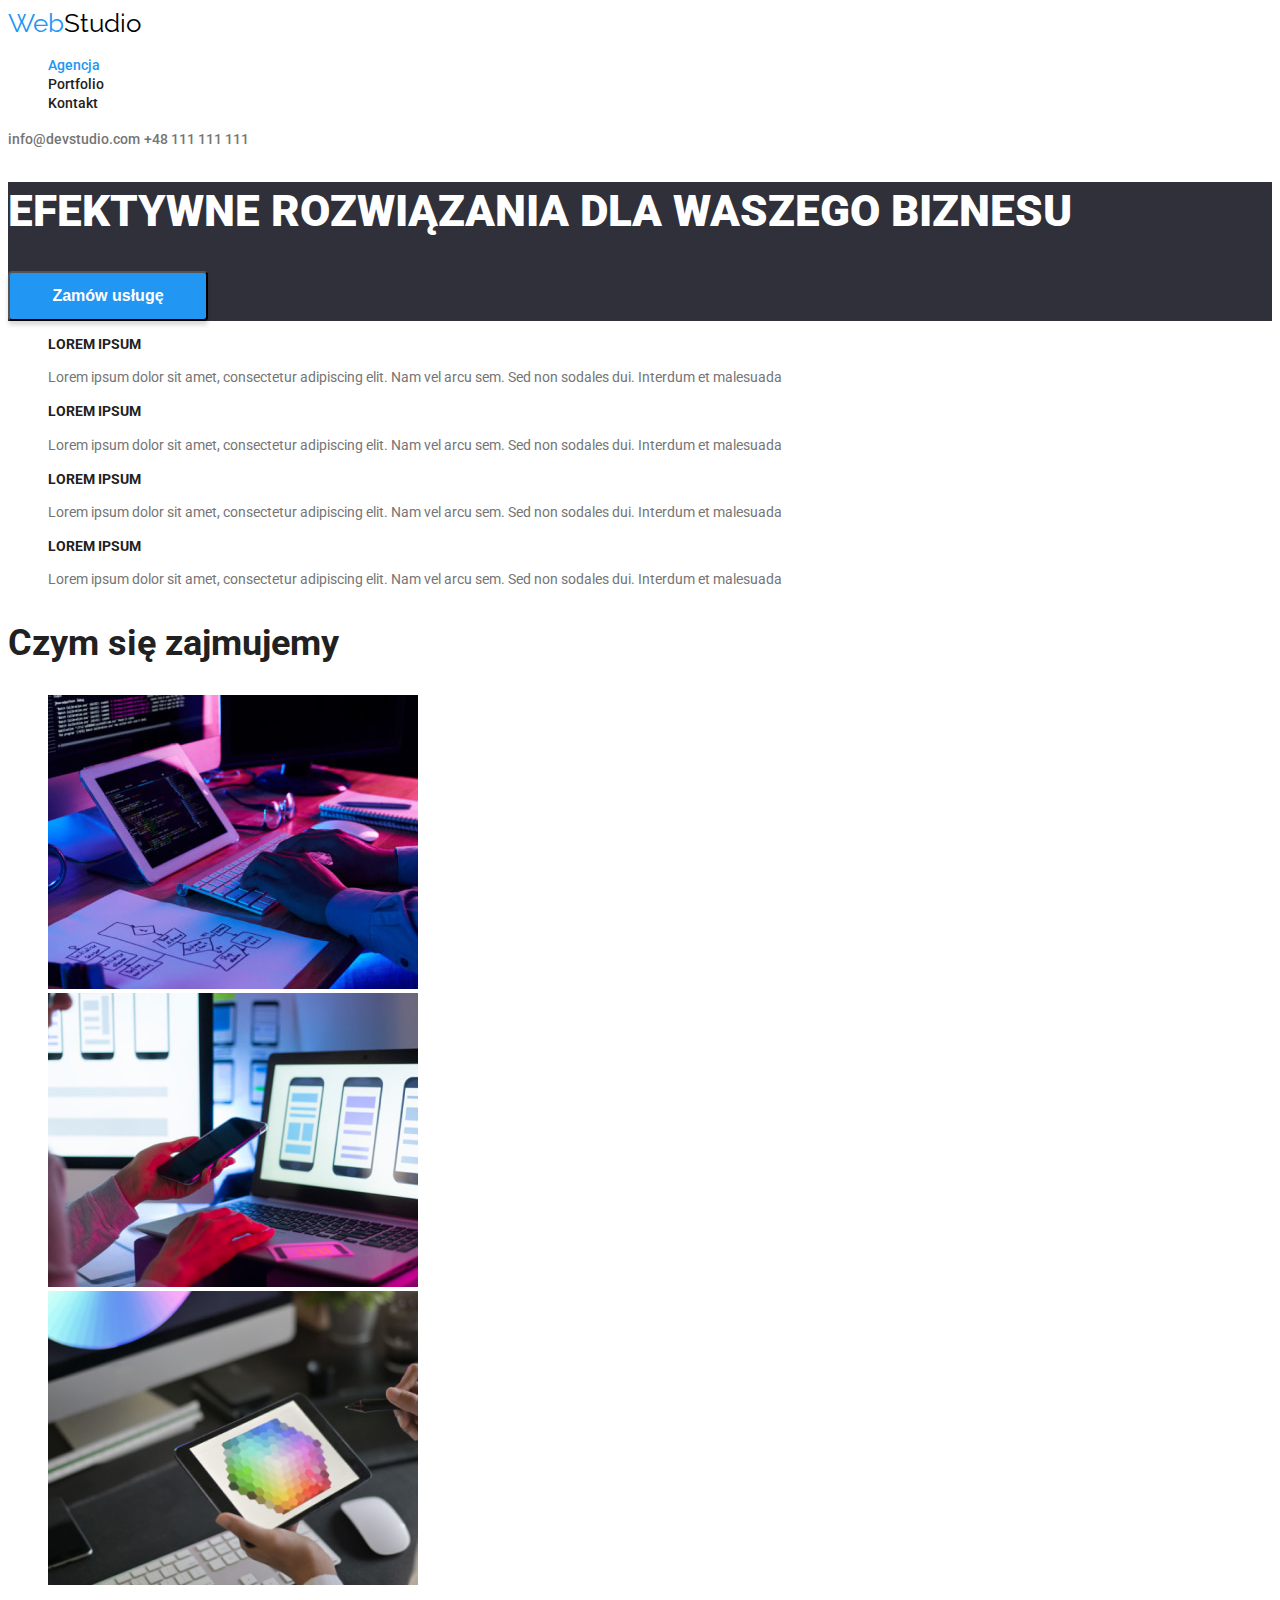
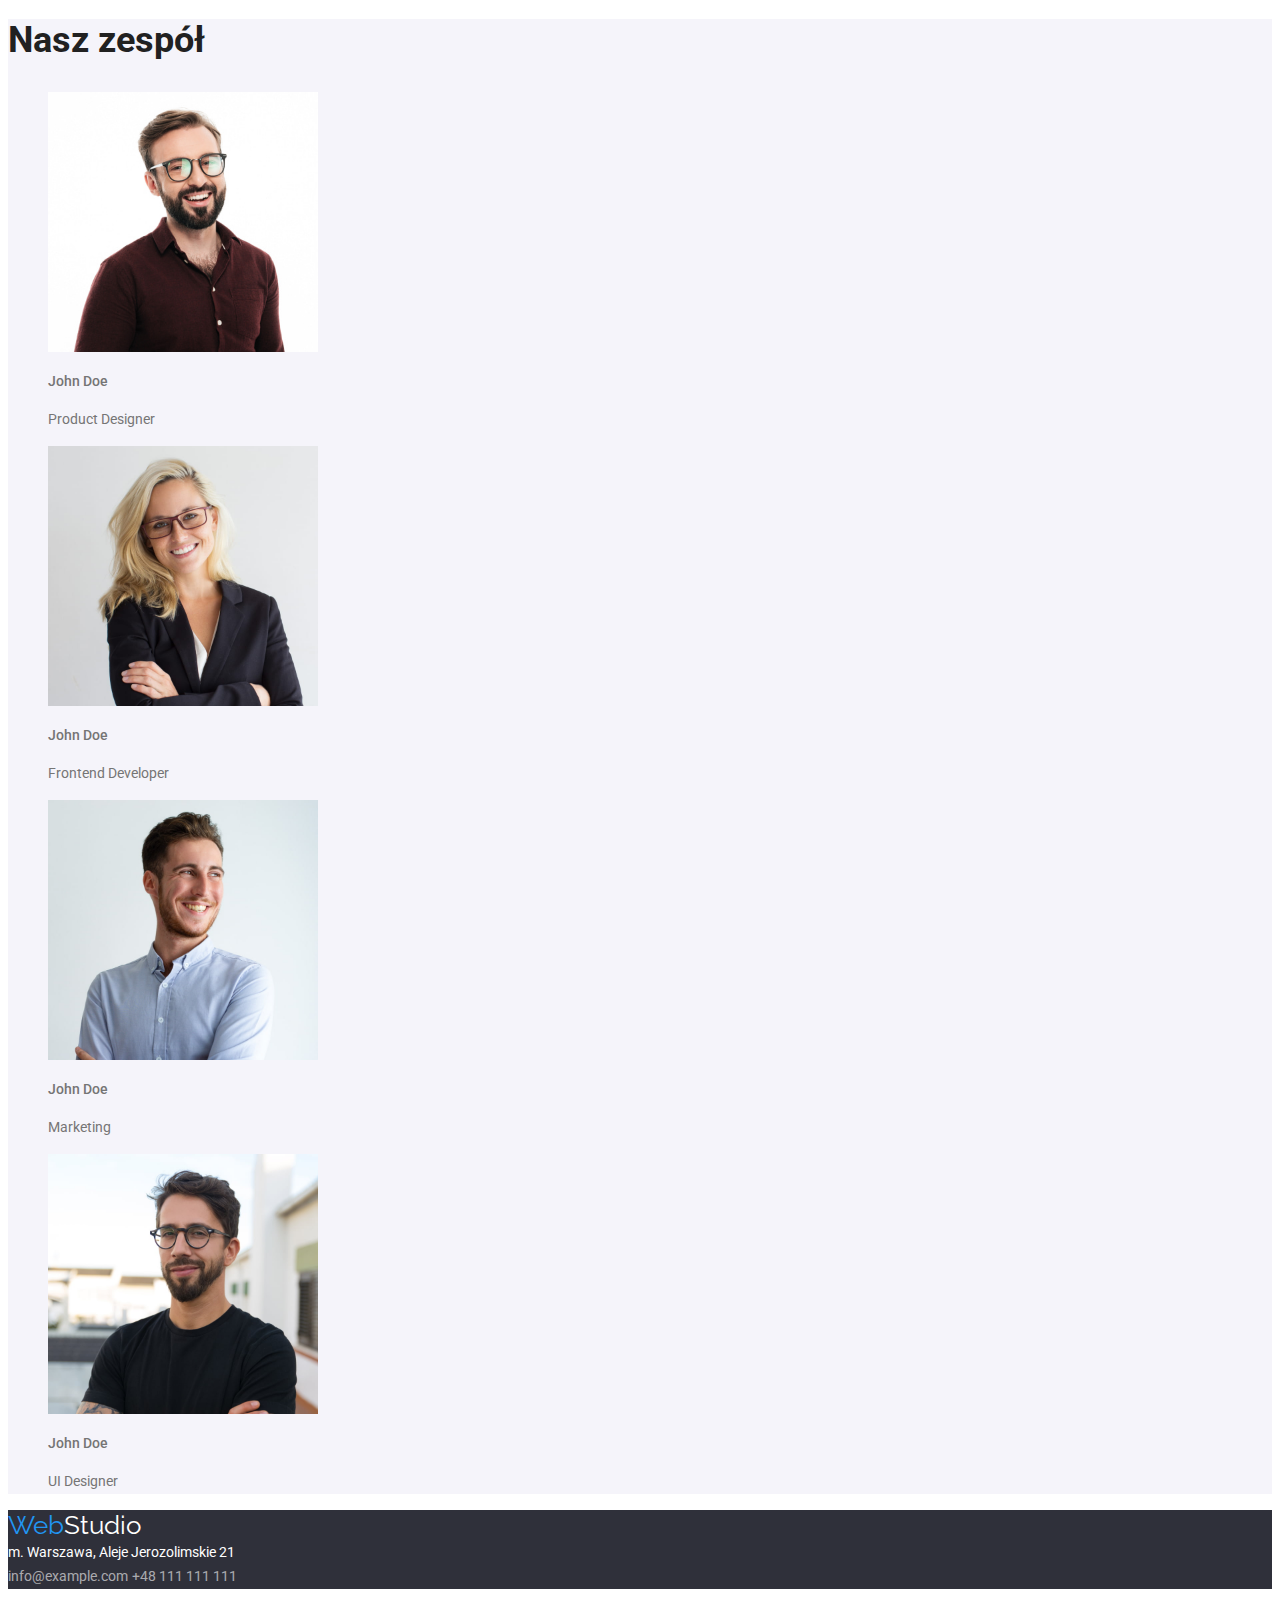
==== index.html @ c7379dcc "HTML files debugged" ====
<!DOCTYPE html>
<html lang="pl">
  <head>
    <link rel="preconnect" href="https://fonts.googleapis.com" />
    <link rel="preconnect" href="https://fonts.gstatic.com" crossorigin />
    <link
      href="https://fonts.googleapis.com/css2?family=Raleway:wght@700&family=Roboto:wght@400;500;700;900&display=swap"
      rel="stylesheet"
    />
    <link
      rel="stylesheet"
      href="node_modules/modern-normalize/modern-normalize.css"
    />
    <link rel="stylesheet" href="css/index.css" />
    <style>
      body {
        font-family: "Roboto", sans-serif;
        color: #212121;
        background: #ffffff;
      }
    </style>
    <meta charset="UTF-8" />
    <meta http-equiv="X-UA-Compatible" content="IE=edge" />
    <meta name="viewport" content="width=device-width, initial-scale=1.0" />
    <title>Studio</title>
  </head>
  <body>
    <header>
      <a class="webstudio" href="index.html"
        ><span style="color: #2196f3">Web</span
        ><span style="color: #000000">Studio</span></a
      >

      <nav>
        <ul class="list">
          <li>
            <a style="color: var(--hover-color)" href="index.html">Agencja</a>
          </li>
          <li>
            <a href="portfolio.html">Portfolio</a>
          </li>
          <li><a href="#">Kontakt</a></li>
        </ul>
      </nav>

      <a class="contact-links-header" href="mailto:info@devstudio.com"
        >info@devstudio.com</a
      >
      <a class="contact-links-header" href="tel:+48111111111"
        >+48 111 111 111</a
      >
    </header>
    <main>
      <!-- Hero -->
      <section class="background-dark">
        <h1 class="main-heading">EFEKTYWNE ROZWIĄZANIA DLA WASZEGO BIZNESU</h1>
        <button class="hero-button" type="button">Zamów usługę</button>
      </section>
      <!-- Jakiś tekst -->
      <div>
        <ul class="list">
          <li>
            <h3 class="tertiary-heading">LOREM IPSUM</h3>
            <p>
              Lorem ipsum dolor sit amet, consectetur adipiscing elit. Nam vel
              arcu sem. Sed non sodales dui. Interdum et malesuada
            </p>
          </li>
          <li>
            <h3 class="tertiary-heading">LOREM IPSUM</h3>
            <p>
              Lorem ipsum dolor sit amet, consectetur adipiscing elit. Nam vel
              arcu sem. Sed non sodales dui. Interdum et malesuada
            </p>
          </li>
          <li>
            <h3 class="tertiary-heading">LOREM IPSUM</h3>
            <p>
              Lorem ipsum dolor sit amet, consectetur adipiscing elit. Nam vel
              arcu sem. Sed non sodales dui. Interdum et malesuada
            </p>
          </li>
          <li>
            <h3 class="tertiary-heading">LOREM IPSUM</h3>
            <p>
              Lorem ipsum dolor sit amet, consectetur adipiscing elit. Nam vel
              arcu sem. Sed non sodales dui. Interdum et malesuada
            </p>
          </li>
        </ul>
      </div>
      <!-- Czym się zajmujemy -->
      <section>
        <h2 class="secondary-heading">Czym się zajmujemy</h2>
        <ul class="list">
          <li>
            <img
              src="images/What_do_we_do/Computer.jpg"
              alt="Komputer"
              width="370"
              height="294"
            />
          </li>
          <li>
            <img
              src="images/What_do_we_do/Laptop.jpg"
              alt="Laptop"
              width="370"
              height="294"
            />
          </li>
          <li>
            <img
              src="images/What_do_we_do/Tablet.jpg"
              alt="Tablet"
              width="370"
              height="294"
            />
          </li>
        </ul>
      </section>
      <!-- Nasz zespół -->
      <section style="background-color: #f5f4fa">
        <h2 class="secondary-heading">Nasz zespół</h2>
        <ul class="list">
          <li>
            <img
              src="images/Our_staff/John1.jpg"
              alt="John Doe"
              width="270"
              height="260"
            />
            <p class="john-doe">John Doe</p>
            <p class="john-doe-job">Product Designer</p>
          </li>
          <li>
            <img
              src="images/Our_staff/John2.jpg"
              alt="John Doe"
              width="270"
              height="260"
            />
            <p class="john-doe">John Doe</p>
            <p class="john-doe-job">Frontend Developer</p>
          </li>
          <li>
            <img
              src="images/Our_staff/John3.jpg"
              alt="John Doe"
              width="270"
              height="260"
            />
            <p class="john-doe">John Doe</p>
            <p class="john-doe-job">Marketing</p>
          </li>
          <li>
            <img
              src="images/Our_staff/John4.jpg"
              alt="John Doe"
              width="270"
              height="260"
            />
            <p class="john-doe">John Doe</p>
            <p class="john-doe-job">UI Designer</p>
          </li>
        </ul>
      </section>
    </main>
    <footer class="background-dark">
      <a class="webstudio" href="index.html">
        <span style="color: #2196f3">Web</span
        ><span style="color: #ffffff">Studio</span></a
      >

      <address class="city-street">m. Warszawa, Aleje Jerozolimskie 21</address>

      <a class="contact-links-footer" href="mailto:info@example.com"
        >info@example.com</a
      >
      <a class="contact-links-footer" href="tel:+48111111111"
        >+48 111 111 111</a
      >
    </footer>
  </body>
</html>
---- css/index.css ----
:root {
  --hover-color: #2196f3;
}

.background-dark {
  background: #2f303a;
}

.city-street {
  font-size: 14px;
  line-height: 1.71;
  color: #ffffff;
  font-style: normal;
}

.contact-links-footer {
  font-size: 14px;
  line-height: 1.71;
  color: rgba(255, 255, 255, 0.6);
  text-decoration: none;
}

.contact-links-header {
  font-weight: 500;
  font-size: 14px;
  line-height: 1.71;
  color: #757575;
  text-decoration: none;
}

.contact-links-header:focus {
  color: var(--hover-color);
}

.contact-links-header:hover {
  color: var(--hover-color);
}

.filter-button {
  background: #f5f4fa;
  font-weight: 500;
  font-size: 16px;
  line-height: 1.62;
  border-radius: 4px;
}

.filter-button:active {
  background: var(--hover-color);
  color: #ffffff;
  filter: drop-shadow(0px 4px 4px rgba(0, 0, 0, 0.25))
    drop-shadow(0px 4px 4px rgba(0, 0, 0, 0.25));
}

.filter-button:focus {
  background: var(--hover-color);
  color: #ffffff;
  filter: drop-shadow(0px 4px 4px rgba(0, 0, 0, 0.25))
    drop-shadow(0px 4px 4px rgba(0, 0, 0, 0.25));
}

.filter-button:hover {
  background: var(--hover-color);
  color: #ffffff;
  filter: drop-shadow(0px 4px 4px rgba(0, 0, 0, 0.25))
    drop-shadow(0px 4px 4px rgba(0, 0, 0, 0.25));
  cursor: pointer;
}

.hero-button {
  width: 200px;
  height: 50px;
  background: #2196f3;
  box-shadow: 0px 4px 4px rgba(0, 0, 0, 0.15);
  border-radius: 4px;
  font-weight: 700;
  font-size: 16px;
  line-height: 1.88;
  color: #ffffff;
}

.john-doe {
  font-weight: 500;
  font-size: 16px;
  line-height: 1.2;
}

.john-doe-job {
  font-size: 16px;
  line-height: 1.2;
  color: #757575;
}

.list {
  list-style-type: none;
}

.list li a {
  font-weight: 500;
  font-size: 14px;
  line-height: 1.1;
  color: #212121;
  text-decoration: none;
}

.list li a:hover {
  color: var(--hover-color);
}

.list li a:focus {
  color: var(--hover-color);
}

.list li p {
  font-size: 14px;
  line-height: 1.71;
  color: #757575;
}

.main-heading {
  font-weight: 900;
  font-size: 44px;
  line-height: 1.36;
  color: #ffffff;
}

.projects-descriptions {
  font-size: 16px;
  line-height: 1.88;
  color: #757575;
}

.projects-headings {
  font-weight: 700;
  font-size: 18px;
  line-height: 2;
}

.secondary-heading {
  font-weight: 700;
  font-size: 36px;
  line-height: 1.2;
}

.tertiary-heading {
  font-weight: 700;
  font-size: 14px;
  line-height: 1.1;
}

.webstudio {
  font-family: "Raleway", sans-serif;
  font-size: 26px;
  line-height: 1.2;
  text-decoration: none;
}
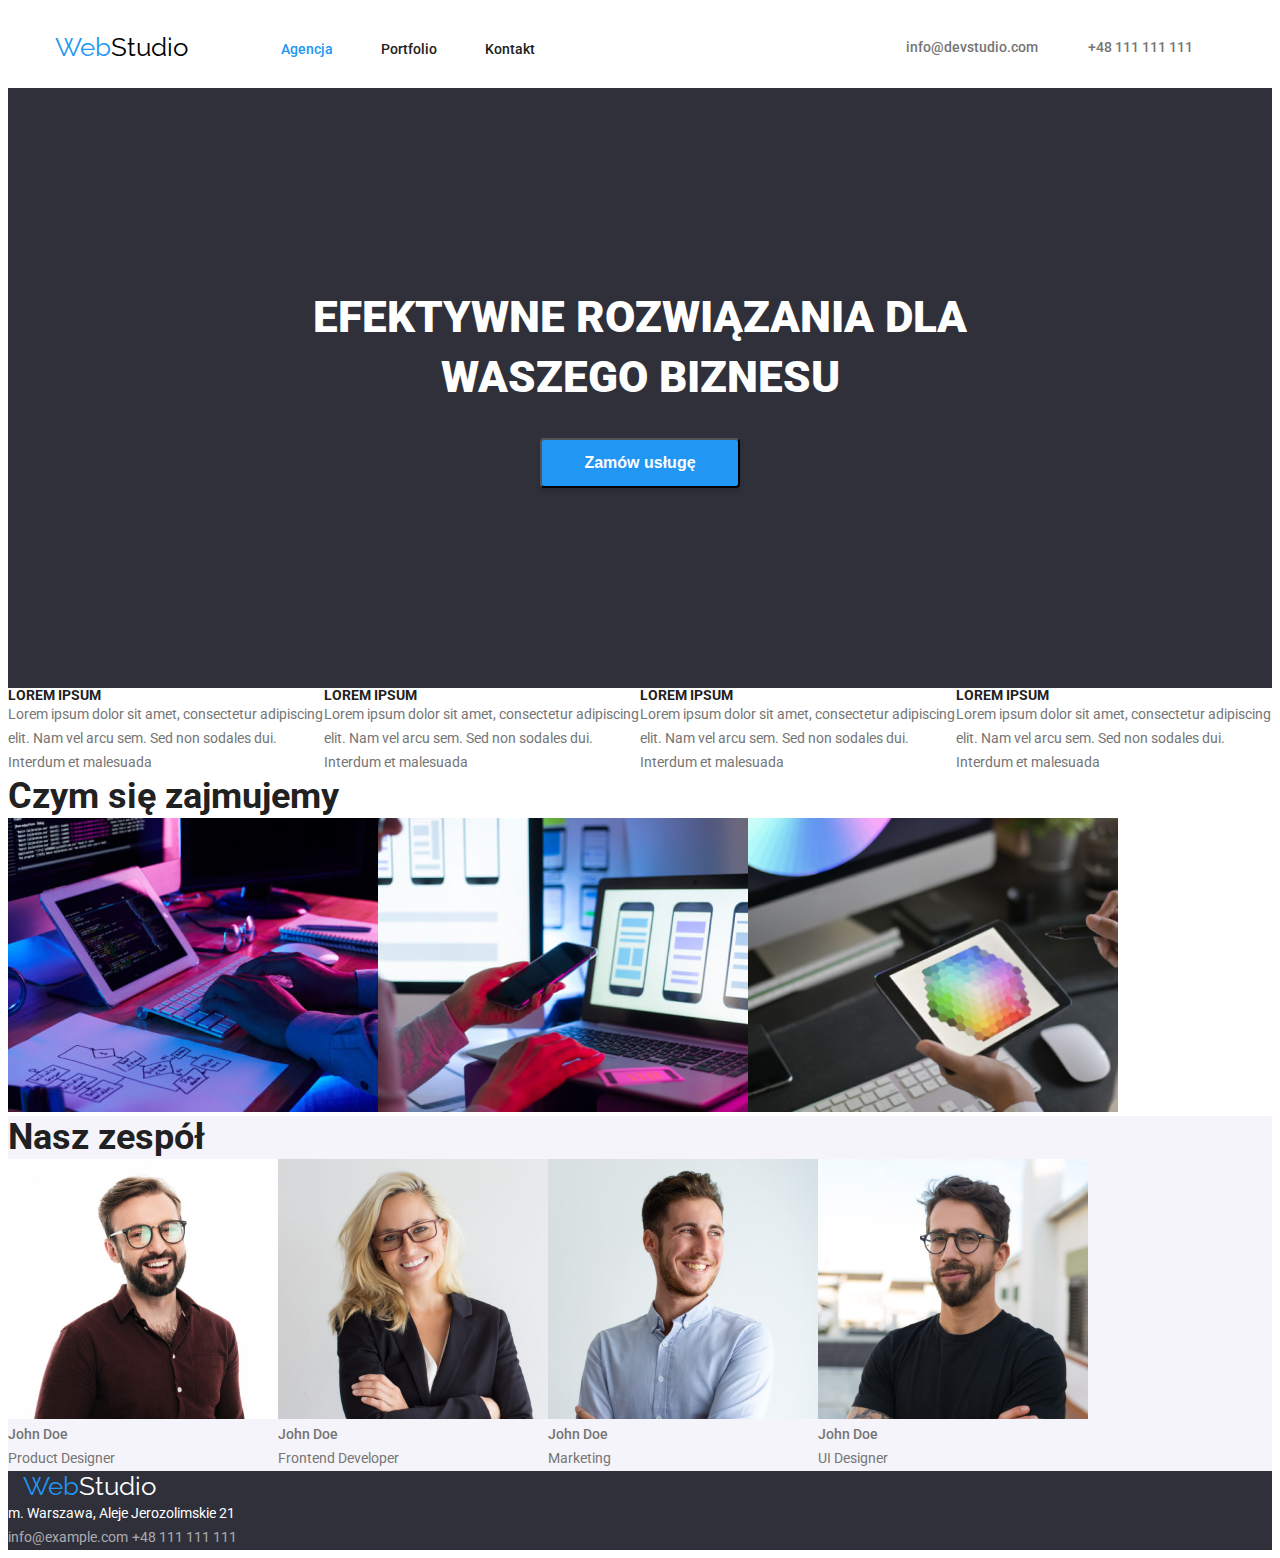
==== commit 096c3262: "Header and hero alignment added" ====
--- a/index.html
+++ b/index.html
@@ -26,35 +26,41 @@
   </head>
   <body>
     <header>
-      <a class="webstudio" href="index.html"
-        ><span style="color: #2196f3">Web</span
-        ><span style="color: #000000">Studio</span></a
-      >
+      <div class="container">
+        <a class="webstudio" href="index.html"
+          ><span style="color: #2196f3">Web</span
+          ><span style="color: #000000">Studio</span></a
+        >
 
-      <nav>
-        <ul class="list">
-          <li>
-            <a style="color: var(--hover-color)" href="index.html">Agencja</a>
-          </li>
-          <li>
-            <a href="portfolio.html">Portfolio</a>
-          </li>
-          <li><a href="#">Kontakt</a></li>
-        </ul>
-      </nav>
+        <nav>
+          <ul class="list navigation">
+            <li>
+              <a style="color: var(--hover-color)" href="index.html">Agencja</a>
+            </li>
+            <li>
+              <a href="portfolio.html">Portfolio</a>
+            </li>
+            <li><a href="#">Kontakt</a></li>
+          </ul>
+        </nav>
 
-      <a class="contact-links-header" href="mailto:info@devstudio.com"
-        >info@devstudio.com</a
-      >
-      <a class="contact-links-header" href="tel:+48111111111"
-        >+48 111 111 111</a
-      >
+        <a class="contact-links-header" href="mailto:info@devstudio.com"
+          >info@devstudio.com</a
+        >
+        <a class="contact-links-header" href="tel:+48111111111"
+          >+48 111 111 111</a
+        >
+      </div>
     </header>
     <main>
       <!-- Hero -->
       <section class="background-dark">
-        <h1 class="main-heading">EFEKTYWNE ROZWIĄZANIA DLA WASZEGO BIZNESU</h1>
-        <button class="hero-button" type="button">Zamów usługę</button>
+        <div class="container hero">
+          <h1 class="main-heading">
+            EFEKTYWNE ROZWIĄZANIA DLA WASZEGO BIZNESU
+          </h1>
+          <button class="hero-button" type="button">Zamów usługę</button>
+        </div>
       </section>
       <!-- Jakiś tekst -->
       <div>
--- a/css/index.css
+++ b/css/index.css
@@ -1,7 +1,26 @@
+h1,
+h2,
+h3,
+p,
+ul {
+  margin: 0;
+  padding: 0;
+}
+
 :root {
   --hover-color: #2196f3;
 }
 
+a.contact-links-header[href="tel:+48111111111"] {
+  margin-right: 27px;
+  align-items: center;
+}
+
+a.contact-links-header[href="mailto:info@devstudio.com"] {
+  margin-right: 50px;
+  align-items: center;
+}
+
 .background-dark {
   background: #2f303a;
 }
@@ -34,6 +53,14 @@
 
 .contact-links-header:hover {
   color: var(--hover-color);
+}
+
+.container {
+  width: 1200px;
+  margin: 0 auto;
+  display: flex;
+  justify-items: center;
+  align-items: center;
 }
 
 .filter-button {
@@ -64,6 +91,13 @@
   filter: drop-shadow(0px 4px 4px rgba(0, 0, 0, 0.25))
     drop-shadow(0px 4px 4px rgba(0, 0, 0, 0.25));
   cursor: pointer;
+}
+
+.hero {
+  display: flex;
+  flex-direction: column;
+  align-items: center;
+  justify-content: center;
 }
 
 .hero-button {
@@ -76,6 +110,13 @@
   font-size: 16px;
   line-height: 1.88;
   color: #ffffff;
+  cursor: pointer;
+  display: flex;
+  justify-content: center;
+  text-align: center;
+  align-items: center;
+  margin-top: 30px;
+  margin-bottom: 200px;
 }
 
 .john-doe {
@@ -92,6 +133,7 @@
 
 .list {
   list-style-type: none;
+  display: flex;
 }
 
 .list li a {
@@ -121,8 +163,17 @@
   font-size: 44px;
   line-height: 1.36;
   color: #ffffff;
-}
-
+  width: 696px;
+  margin-top: 200px;
+  text-align: center;
+}
+
+.navigation {
+  margin-right: 371px;
+  width: 254px;
+  justify-content: space-between;
+  align-items: center;
+}
 .projects-descriptions {
   font-size: 16px;
   line-height: 1.88;
@@ -152,4 +203,5 @@
   font-size: 26px;
   line-height: 1.2;
   text-decoration: none;
-}
+  margin: 24px 93px 25px 15px;
+}
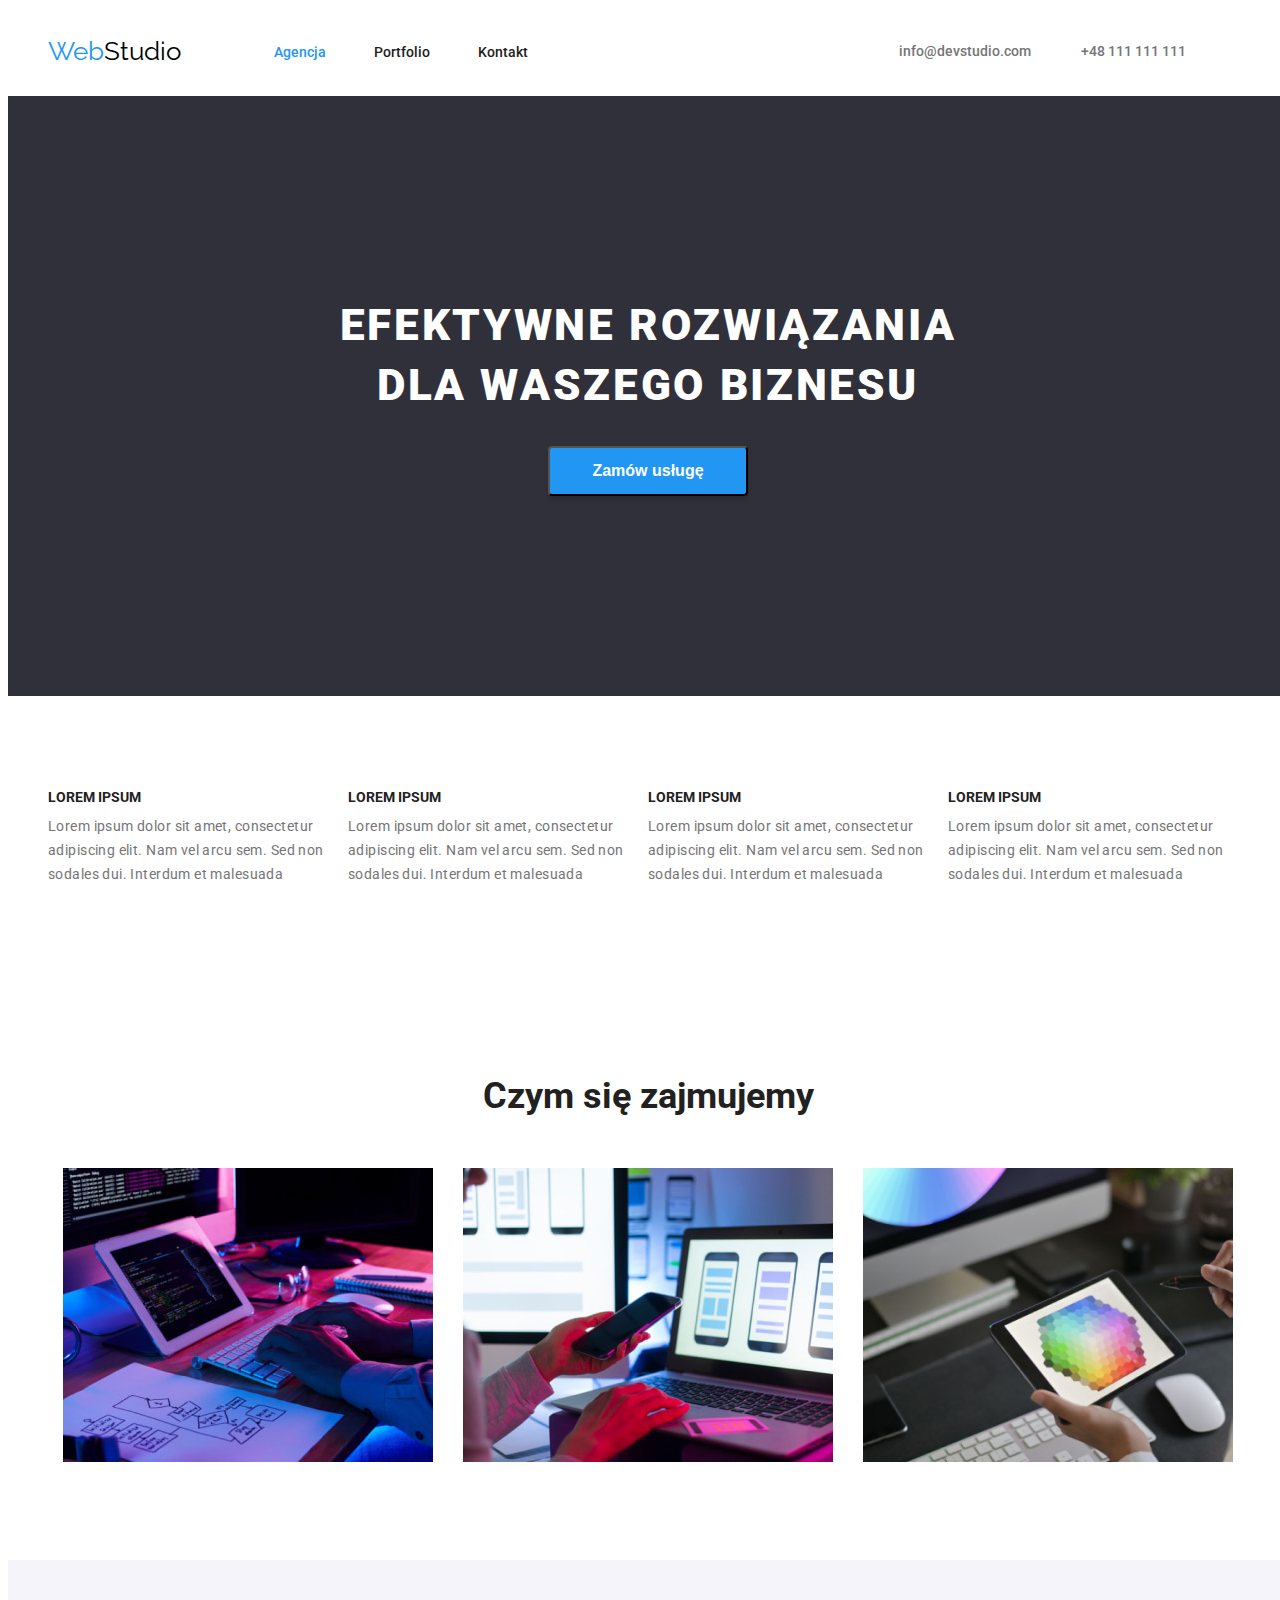
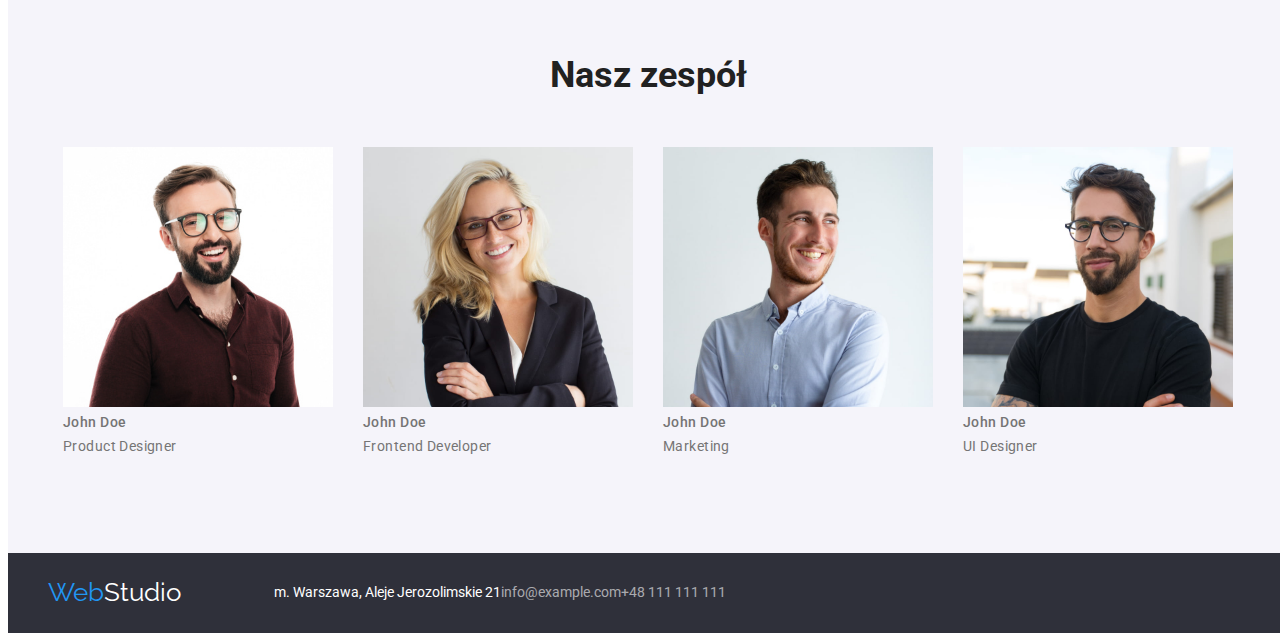
==== commit 5cf2e7b5: "New classes added" ====
--- a/index.html
+++ b/index.html
@@ -17,6 +17,7 @@
         font-family: "Roboto", sans-serif;
         color: #212121;
         background: #ffffff;
+        width: 100%;
       }
     </style>
     <meta charset="UTF-8" />
@@ -63,129 +64,139 @@
         </div>
       </section>
       <!-- Jakiś tekst -->
-      <div>
-        <ul class="list">
-          <li>
-            <h3 class="tertiary-heading">LOREM IPSUM</h3>
-            <p>
-              Lorem ipsum dolor sit amet, consectetur adipiscing elit. Nam vel
-              arcu sem. Sed non sodales dui. Interdum et malesuada
-            </p>
-          </li>
-          <li>
-            <h3 class="tertiary-heading">LOREM IPSUM</h3>
-            <p>
-              Lorem ipsum dolor sit amet, consectetur adipiscing elit. Nam vel
-              arcu sem. Sed non sodales dui. Interdum et malesuada
-            </p>
-          </li>
-          <li>
-            <h3 class="tertiary-heading">LOREM IPSUM</h3>
-            <p>
-              Lorem ipsum dolor sit amet, consectetur adipiscing elit. Nam vel
-              arcu sem. Sed non sodales dui. Interdum et malesuada
-            </p>
-          </li>
-          <li>
-            <h3 class="tertiary-heading">LOREM IPSUM</h3>
-            <p>
-              Lorem ipsum dolor sit amet, consectetur adipiscing elit. Nam vel
-              arcu sem. Sed non sodales dui. Interdum et malesuada
-            </p>
-          </li>
-        </ul>
-      </div>
+      <section>
+        <div class="container section">
+          <ul class="list lorem-list">
+            <li>
+              <h3 class="tertiary-heading">LOREM IPSUM</h3>
+              <p>
+                Lorem ipsum dolor sit amet, consectetur adipiscing elit. Nam vel
+                arcu sem. Sed non sodales dui. Interdum et malesuada
+              </p>
+            </li>
+            <li>
+              <h3 class="tertiary-heading">LOREM IPSUM</h3>
+              <p>
+                Lorem ipsum dolor sit amet, consectetur adipiscing elit. Nam vel
+                arcu sem. Sed non sodales dui. Interdum et malesuada
+              </p>
+            </li>
+            <li>
+              <h3 class="tertiary-heading">LOREM IPSUM</h3>
+              <p>
+                Lorem ipsum dolor sit amet, consectetur adipiscing elit. Nam vel
+                arcu sem. Sed non sodales dui. Interdum et malesuada
+              </p>
+            </li>
+            <li>
+              <h3 class="tertiary-heading">LOREM IPSUM</h3>
+              <p>
+                Lorem ipsum dolor sit amet, consectetur adipiscing elit. Nam vel
+                arcu sem. Sed non sodales dui. Interdum et malesuada
+              </p>
+            </li>
+          </ul>
+        </div>
+      </section>
       <!-- Czym się zajmujemy -->
       <section>
-        <h2 class="secondary-heading">Czym się zajmujemy</h2>
-        <ul class="list">
-          <li>
-            <img
-              src="images/What_do_we_do/Computer.jpg"
-              alt="Komputer"
-              width="370"
-              height="294"
-            />
-          </li>
-          <li>
-            <img
-              src="images/What_do_we_do/Laptop.jpg"
-              alt="Laptop"
-              width="370"
-              height="294"
-            />
-          </li>
-          <li>
-            <img
-              src="images/What_do_we_do/Tablet.jpg"
-              alt="Tablet"
-              width="370"
-              height="294"
-            />
-          </li>
-        </ul>
+        <div class="container section activity">
+          <h2 class="secondary-heading">Czym się zajmujemy</h2>
+          <ul class="list">
+            <li>
+              <img
+                src="images/What_do_we_do/Computer.jpg"
+                alt="Komputer"
+                width="370"
+                height="294"
+              />
+            </li>
+            <li>
+              <img
+                src="images/What_do_we_do/Laptop.jpg"
+                alt="Laptop"
+                width="370"
+                height="294"
+              />
+            </li>
+            <li>
+              <img
+                src="images/What_do_we_do/Tablet.jpg"
+                alt="Tablet"
+                width="370"
+                height="294"
+              />
+            </li>
+          </ul>
+        </div>
       </section>
       <!-- Nasz zespół -->
       <section style="background-color: #f5f4fa">
-        <h2 class="secondary-heading">Nasz zespół</h2>
-        <ul class="list">
-          <li>
-            <img
-              src="images/Our_staff/John1.jpg"
-              alt="John Doe"
-              width="270"
-              height="260"
-            />
-            <p class="john-doe">John Doe</p>
-            <p class="john-doe-job">Product Designer</p>
-          </li>
-          <li>
-            <img
-              src="images/Our_staff/John2.jpg"
-              alt="John Doe"
-              width="270"
-              height="260"
-            />
-            <p class="john-doe">John Doe</p>
-            <p class="john-doe-job">Frontend Developer</p>
-          </li>
-          <li>
-            <img
-              src="images/Our_staff/John3.jpg"
-              alt="John Doe"
-              width="270"
-              height="260"
-            />
-            <p class="john-doe">John Doe</p>
-            <p class="john-doe-job">Marketing</p>
-          </li>
-          <li>
-            <img
-              src="images/Our_staff/John4.jpg"
-              alt="John Doe"
-              width="270"
-              height="260"
-            />
-            <p class="john-doe">John Doe</p>
-            <p class="john-doe-job">UI Designer</p>
-          </li>
-        </ul>
+        <div class="container section activity">
+          <h2 class="secondary-heading">Nasz zespół</h2>
+          <ul class="list">
+            <li>
+              <img
+                src="images/Our_staff/John1.jpg"
+                alt="John Doe"
+                width="270"
+                height="260"
+              />
+              <p class="john-doe">John Doe</p>
+              <p class="john-doe-job">Product Designer</p>
+            </li>
+            <li>
+              <img
+                src="images/Our_staff/John2.jpg"
+                alt="John Doe"
+                width="270"
+                height="260"
+              />
+              <p class="john-doe">John Doe</p>
+              <p class="john-doe-job">Frontend Developer</p>
+            </li>
+            <li>
+              <img
+                src="images/Our_staff/John3.jpg"
+                alt="John Doe"
+                width="270"
+                height="260"
+              />
+              <p class="john-doe">John Doe</p>
+              <p class="john-doe-job">Marketing</p>
+            </li>
+            <li>
+              <img
+                src="images/Our_staff/John4.jpg"
+                alt="John Doe"
+                width="270"
+                height="260"
+              />
+              <p class="john-doe">John Doe</p>
+              <p class="john-doe-job">UI Designer</p>
+            </li>
+          </ul>
+        </div>
       </section>
     </main>
     <footer class="background-dark">
-      <a class="webstudio" href="index.html">
-        <span style="color: #2196f3">Web</span
-        ><span style="color: #ffffff">Studio</span></a
-      >
-
-      <address class="city-street">m. Warszawa, Aleje Jerozolimskie 21</address>
-
-      <a class="contact-links-footer" href="mailto:info@example.com"
-        >info@example.com</a
-      >
-      <a class="contact-links-footer" href="tel:+48111111111"
-        >+48 111 111 111</a
-      >
+      <div class="container">
+        <a class="webstudio" href="index.html">
+          <span style="color: #2196f3">Web</span
+          ><span style="color: #ffffff">Studio</span></a
+        >
+
+        <address class="city-street">
+          m. Warszawa, Aleje Jerozolimskie 21
+        </address>
+
+        <a class="contact-links-footer" href="mailto:info@example.com"
+          >info@example.com</a
+        >
+        <a class="contact-links-footer" href="tel:+48111111111"
+          >+48 111 111 111</a
+        >
+      </div>
     </footer>
   </body>
 </html>
--- a/css/index.css
+++ b/css/index.css
@@ -12,13 +12,17 @@
 }
 
 a.contact-links-header[href="tel:+48111111111"] {
-  margin-right: 27px;
+  margin: 32px 0;
   align-items: center;
 }
 
 a.contact-links-header[href="mailto:info@devstudio.com"] {
-  margin-right: 50px;
-  align-items: center;
+  margin: 32px 50px 32px 371px;
+  align-items: center;
+}
+
+.activity {
+  flex-direction: column;
 }
 
 .background-dark {
@@ -56,11 +60,22 @@
 }
 
 .container {
-  width: 1200px;
+  max-width: 1200px;
+  width: 100%;
   margin: 0 auto;
   display: flex;
   justify-items: center;
   align-items: center;
+  padding: 0 15px;
+}
+
+.container.section.activity > ul {
+  column-gap: 30px;
+}
+
+.filter {
+  margin: 94px 0 34px 0;
+  justify-content: center;
 }
 
 .filter-button {
@@ -91,6 +106,10 @@
   filter: drop-shadow(0px 4px 4px rgba(0, 0, 0, 0.25))
     drop-shadow(0px 4px 4px rgba(0, 0, 0, 0.25));
   cursor: pointer;
+}
+
+.header-border {
+  border-bottom: 1px solid #ececec;
 }
 
 .hero {
@@ -115,7 +134,6 @@
   justify-content: center;
   text-align: center;
   align-items: center;
-  margin-top: 30px;
   margin-bottom: 200px;
 }
 
@@ -156,6 +174,12 @@
   font-size: 14px;
   line-height: 1.71;
   color: #757575;
+  letter-spacing: 0.03em;
+  column-gap: 30px;
+}
+
+.lorem-list {
+  justify-content: space-between;
 }
 
 .main-heading {
@@ -163,17 +187,18 @@
   font-size: 44px;
   line-height: 1.36;
   color: #ffffff;
-  width: 696px;
-  margin-top: 200px;
+  margin: 200px 0 30px 0;
   text-align: center;
+  max-width: 696px;
+  letter-spacing: 0.06em;
 }
 
 .navigation {
-  margin-right: 371px;
+  margin: 32px 0;
   width: 254px;
   justify-content: space-between;
-  align-items: center;
-}
+}
+
 .projects-descriptions {
   font-size: 16px;
   line-height: 1.88;
@@ -190,12 +215,19 @@
   font-weight: 700;
   font-size: 36px;
   line-height: 1.2;
+  margin-bottom: 50px;
+}
+
+.section {
+  padding: 94px 0;
+  max-width: 1200px;
 }
 
 .tertiary-heading {
   font-weight: 700;
   font-size: 14px;
   line-height: 1.1;
+  margin-bottom: 10px;
 }
 
 .webstudio {
@@ -203,5 +235,5 @@
   font-size: 26px;
   line-height: 1.2;
   text-decoration: none;
-  margin: 24px 93px 25px 15px;
-}
+  margin: 24px 93px 25px 0;
+}
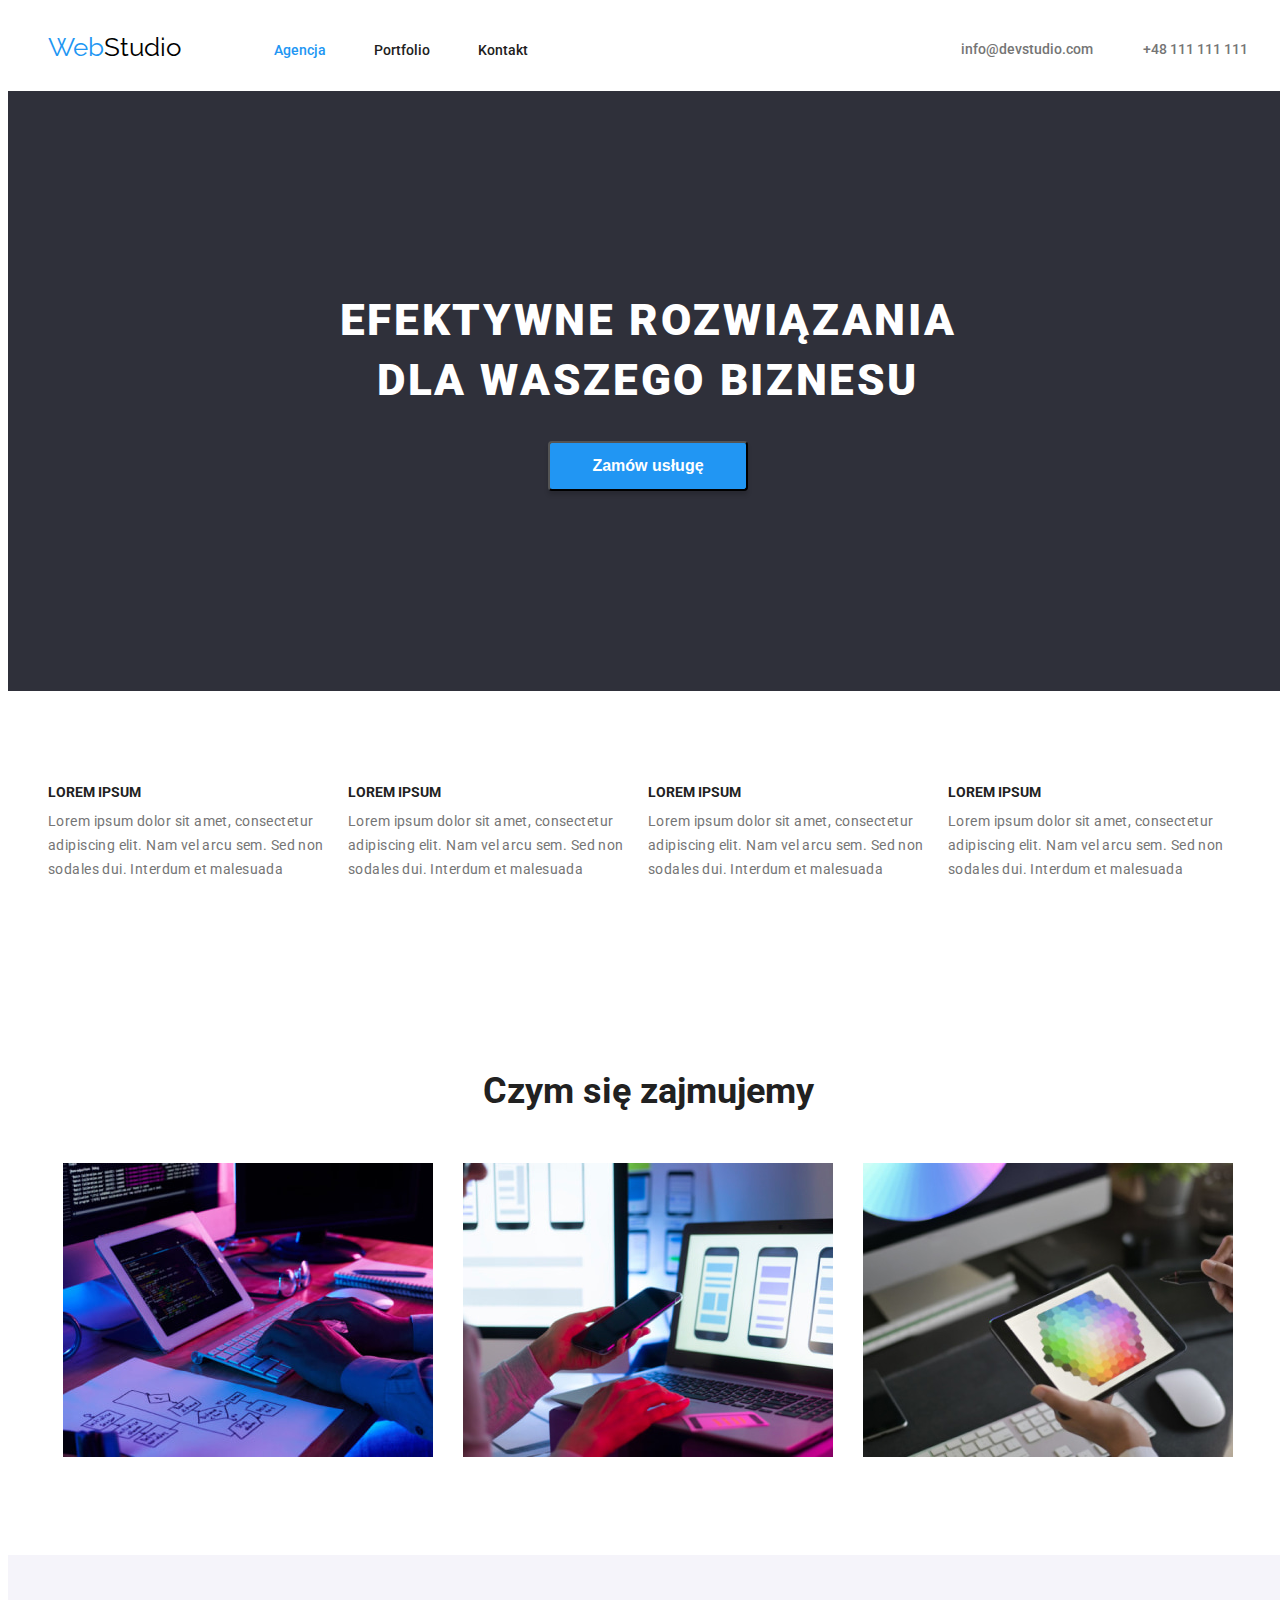
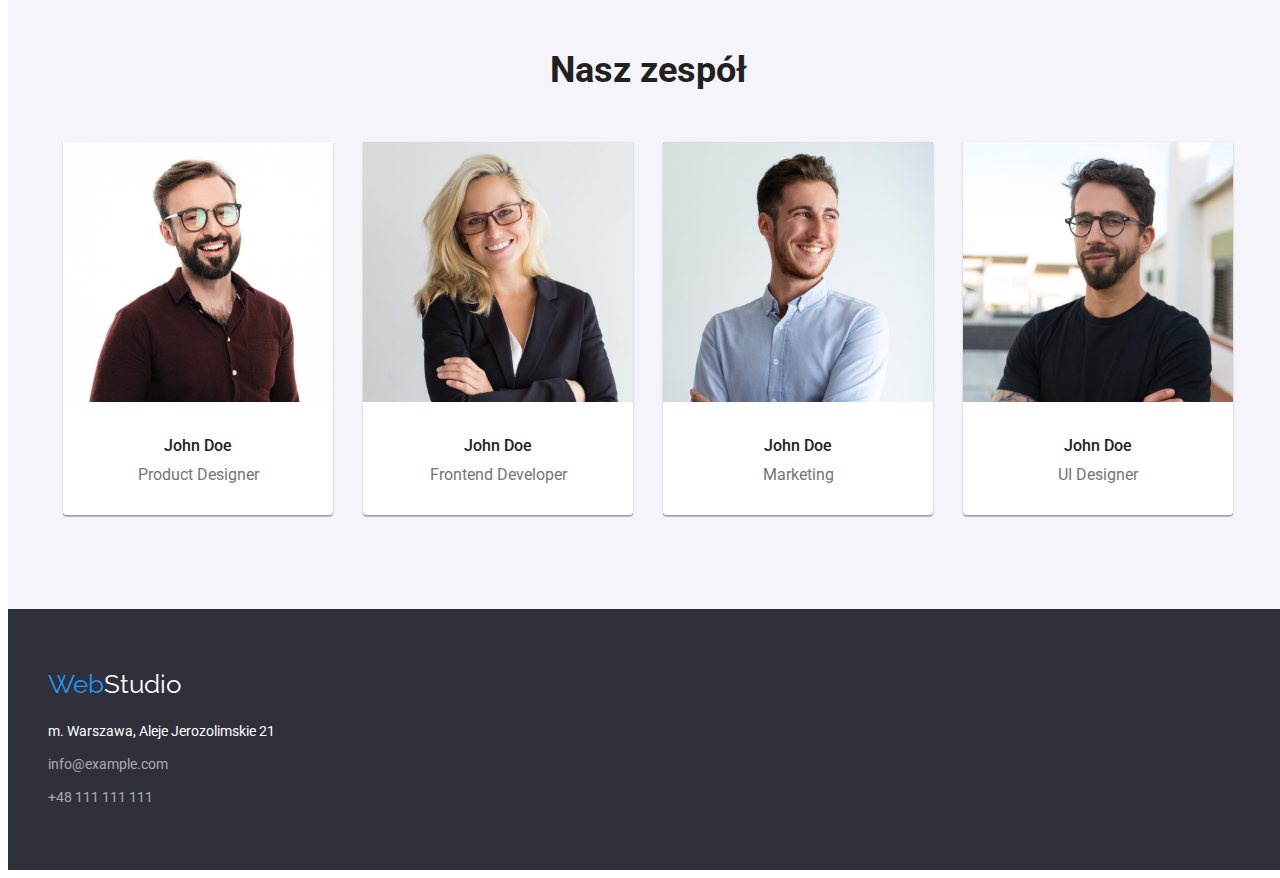
==== commit f65e9062: "New styles added" ====
--- a/index.html
+++ b/index.html
@@ -27,13 +27,13 @@
   </head>
   <body>
     <header>
-      <div class="container">
-        <a class="webstudio" href="index.html"
-          ><span style="color: #2196f3">Web</span
-          ><span style="color: #000000">Studio</span></a
-        >
-
-        <nav>
+      <div class="container head">
+        <nav class="logo-navigation">
+          <a class="webstudio" href="index.html"
+            ><span style="color: #2196f3">Web</span
+            ><span style="color: #000000">Studio</span></a
+          >
+
           <ul class="list navigation">
             <li>
               <a style="color: var(--hover-color)" href="index.html">Agencja</a>
@@ -45,12 +45,18 @@
           </ul>
         </nav>
 
-        <a class="contact-links-header" href="mailto:info@devstudio.com"
-          >info@devstudio.com</a
-        >
-        <a class="contact-links-header" href="tel:+48111111111"
-          >+48 111 111 111</a
-        >
+        <ul class="list">
+          <li>
+            <a class="contact-links-header" href="mailto:info@devstudio.com"
+              >info@devstudio.com</a
+            >
+          </li>
+          <li>
+            <a class="contact-links-header" href="tel:+48111111111"
+              >+48 111 111 111</a
+            >
+          </li>
+        </ul>
       </div>
     </header>
     <main>
@@ -135,7 +141,7 @@
         <div class="container section activity">
           <h2 class="secondary-heading">Nasz zespół</h2>
           <ul class="list">
-            <li>
+            <li class="card-staff">
               <img
                 src="images/Our_staff/John1.jpg"
                 alt="John Doe"
@@ -145,7 +151,7 @@
               <p class="john-doe">John Doe</p>
               <p class="john-doe-job">Product Designer</p>
             </li>
-            <li>
+            <li class="card-staff">
               <img
                 src="images/Our_staff/John2.jpg"
                 alt="John Doe"
@@ -155,7 +161,7 @@
               <p class="john-doe">John Doe</p>
               <p class="john-doe-job">Frontend Developer</p>
             </li>
-            <li>
+            <li class="card-staff">
               <img
                 src="images/Our_staff/John3.jpg"
                 alt="John Doe"
@@ -165,7 +171,7 @@
               <p class="john-doe">John Doe</p>
               <p class="john-doe-job">Marketing</p>
             </li>
-            <li>
+            <li class="card-staff">
               <img
                 src="images/Our_staff/John4.jpg"
                 alt="John Doe"
@@ -180,8 +186,8 @@
       </section>
     </main>
     <footer class="background-dark">
-      <div class="container">
-        <a class="webstudio" href="index.html">
+      <div class="container foot">
+        <a class="webstudio-foot" href="index.html">
           <span style="color: #2196f3">Web</span
           ><span style="color: #ffffff">Studio</span></a
         >
@@ -193,6 +199,7 @@
         <a class="contact-links-footer" href="mailto:info@example.com"
           >info@example.com</a
         >
+
         <a class="contact-links-footer" href="tel:+48111111111"
           >+48 111 111 111</a
         >
--- a/css/index.css
+++ b/css/index.css
@@ -11,14 +11,20 @@
   --hover-color: #2196f3;
 }
 
+a.contact-links-footer[href="tel:+48111111111"] {
+  margin-bottom: 60px;
+}
+
+a.contact-links-footer[href="mailto:info@example.com"] {
+  margin-bottom: 9px;
+}
+
 a.contact-links-header[href="tel:+48111111111"] {
   margin: 32px 0;
-  align-items: center;
 }
 
 a.contact-links-header[href="mailto:info@devstudio.com"] {
-  margin: 32px 50px 32px 371px;
-  align-items: center;
+  margin: 32px 50px 32px 0;
 }
 
 .activity {
@@ -29,11 +35,19 @@
   background: #2f303a;
 }
 
+.card-staff {
+  background: #ffffff;
+  box-shadow: 0px 1px 3px rgba(0, 0, 0, 0.12), 0px 1px 1px rgba(0, 0, 0, 0.14),
+    0px 2px 1px rgba(0, 0, 0, 0.2);
+  border-radius: 0px 0px 4px 4px;
+}
+
 .city-street {
   font-size: 14px;
   line-height: 1.71;
   color: #ffffff;
   font-style: normal;
+  margin-bottom: 9px;
 }
 
 .contact-links-footer {
@@ -66,11 +80,15 @@
   display: flex;
   justify-items: center;
   align-items: center;
-  padding: 0 15px;
+  padding: 0;
 }
 
 .container.section.activity > ul {
   column-gap: 30px;
+}
+
+div.container.section.activity ul {
+  flex-wrap: wrap;
 }
 
 .filter {
@@ -106,6 +124,19 @@
   filter: drop-shadow(0px 4px 4px rgba(0, 0, 0, 0.25))
     drop-shadow(0px 4px 4px rgba(0, 0, 0, 0.25));
   cursor: pointer;
+}
+
+.foot {
+  display: flex;
+  flex-direction: column;
+  align-items: flex-start;
+  padding: 0 15px;
+}
+
+.head {
+  display: flex;
+  justify-content: space-between;
+  padding: 0 15px;
 }
 
 .header-border {
@@ -141,12 +172,17 @@
   font-weight: 500;
   font-size: 16px;
   line-height: 1.2;
+  margin-top: 30px;
+  margin-bottom: 10px;
+  text-align: center;
 }
 
 .john-doe-job {
   font-size: 16px;
   line-height: 1.2;
   color: #757575;
+  text-align: center;
+  margin-bottom: 30px;
 }
 
 .list {
@@ -154,7 +190,7 @@
   display: flex;
 }
 
-.list li a {
+.list.navigation li a {
   font-weight: 500;
   font-size: 14px;
   line-height: 1.1;
@@ -170,12 +206,8 @@
   color: var(--hover-color);
 }
 
-.list li p {
-  font-size: 14px;
-  line-height: 1.71;
-  color: #757575;
-  letter-spacing: 0.03em;
-  column-gap: 30px;
+.logo-navigation {
+  display: flex;
 }
 
 .lorem-list {
@@ -230,6 +262,22 @@
   margin-bottom: 10px;
 }
 
+ul.list.lorem-list li p {
+  font-size: 14px;
+  line-height: 1.71;
+  color: #757575;
+  letter-spacing: 0.03em;
+  column-gap: 30px;
+}
+
+.webstudio-foot {
+  font-family: "Raleway", sans-serif;
+  font-size: 26px;
+  line-height: 1.2;
+  text-decoration: none;
+  margin: 60px 0 20px 0;
+}
+
 .webstudio {
   font-family: "Raleway", sans-serif;
   font-size: 26px;
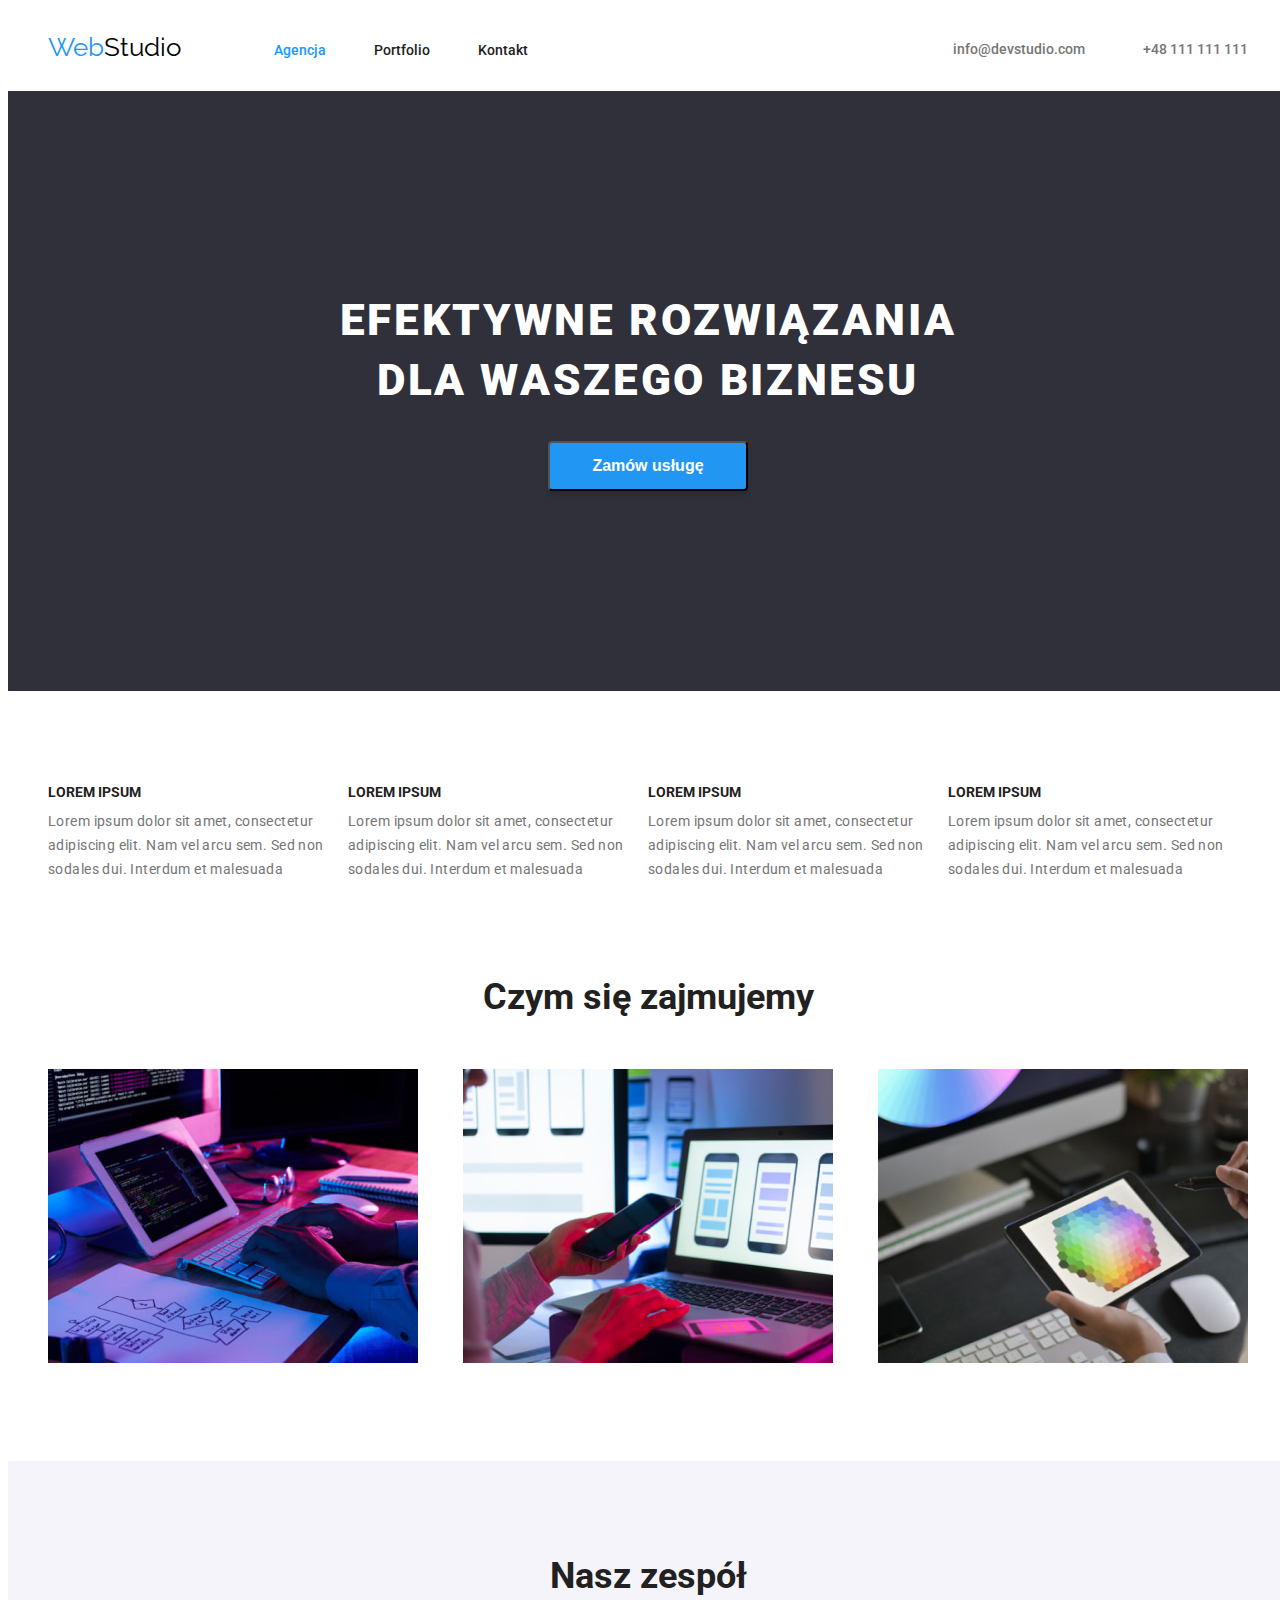
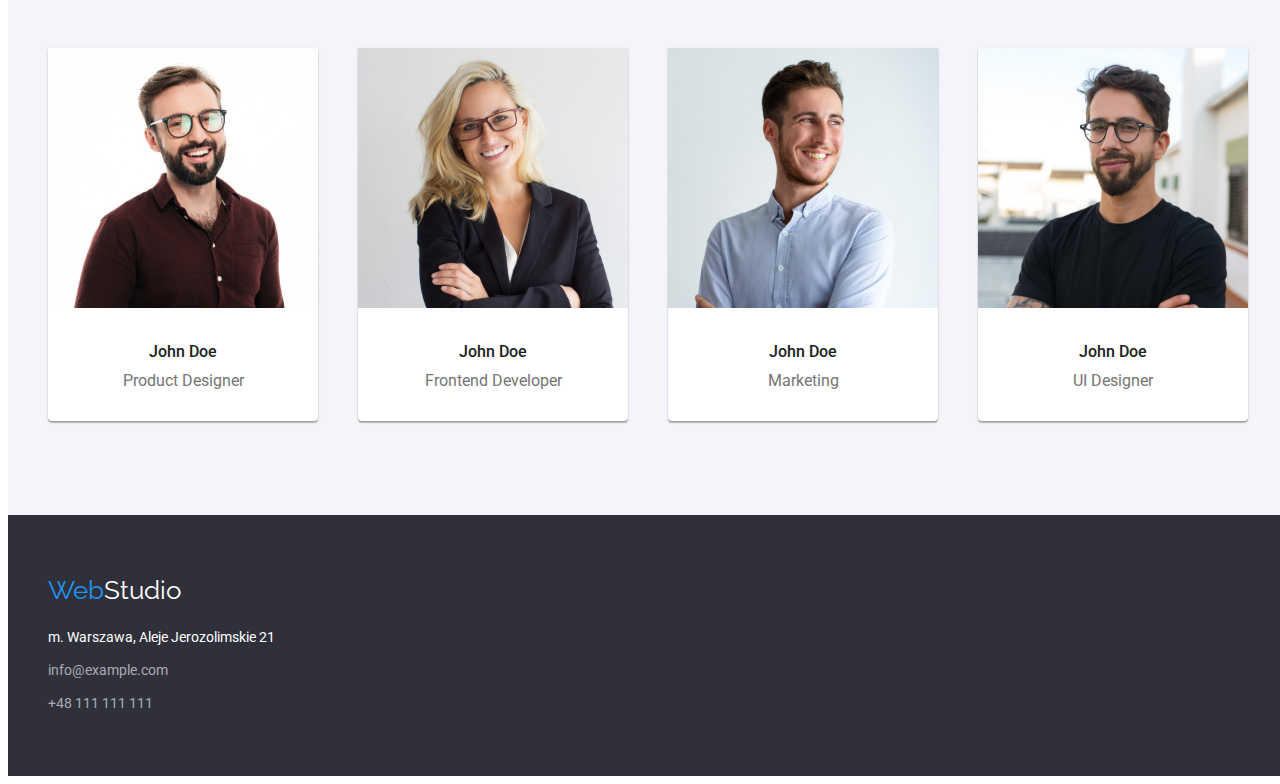
==== commit 748b9a44: "Index HTML/CSS modified" ====
--- a/index.html
+++ b/index.html
@@ -33,7 +33,6 @@
             ><span style="color: #2196f3">Web</span
             ><span style="color: #000000">Studio</span></a
           >
-
           <ul class="list navigation">
             <li>
               <a style="color: var(--hover-color)" href="index.html">Agencja</a>
@@ -45,16 +44,14 @@
           </ul>
         </nav>
 
-        <ul class="list">
+        <ul class="list contact-links-header">
           <li>
-            <a class="contact-links-header" href="mailto:info@devstudio.com"
+            <a class="link-header" href="mailto:info@devstudio.com"
               >info@devstudio.com</a
             >
           </li>
           <li>
-            <a class="contact-links-header" href="tel:+48111111111"
-              >+48 111 111 111</a
-            >
+            <a class="link-header" href="tel:+48111111111">+48 111 111 111</a>
           </li>
         </ul>
       </div>
@@ -106,7 +103,7 @@
       </section>
       <!-- Czym się zajmujemy -->
       <section>
-        <div class="container section activity">
+        <div class="container section activity top-padding-none">
           <h2 class="secondary-heading">Czym się zajmujemy</h2>
           <ul class="list">
             <li>
--- a/css/index.css
+++ b/css/index.css
@@ -19,14 +19,6 @@
   margin-bottom: 9px;
 }
 
-a.contact-links-header[href="tel:+48111111111"] {
-  margin: 32px 0;
-}
-
-a.contact-links-header[href="mailto:info@devstudio.com"] {
-  margin: 32px 50px 32px 0;
-}
-
 .activity {
   flex-direction: column;
 }
@@ -58,11 +50,9 @@
 }
 
 .contact-links-header {
-  font-weight: 500;
-  font-size: 14px;
-  line-height: 1.71;
-  color: #757575;
-  text-decoration: none;
+  width: 295px;
+  display: flex;
+  justify-content: space-between;
 }
 
 .contact-links-header:focus {
@@ -75,16 +65,18 @@
 
 .container {
   max-width: 1200px;
-  width: 100%;
   margin: 0 auto;
   display: flex;
   justify-items: center;
   align-items: center;
-  padding: 0;
+  padding: 0 15px;
 }
 
 .container.section.activity > ul {
+  display: flex;
+  justify-content: space-between;
   column-gap: 30px;
+  padding-inline-start: 0;
 }
 
 div.container.section.activity ul {
@@ -136,7 +128,8 @@
 .head {
   display: flex;
   justify-content: space-between;
-  padding: 0 15px;
+
+  flex-wrap: wrap;
 }
 
 .header-border {
@@ -185,6 +178,14 @@
   margin-bottom: 30px;
 }
 
+.link-header {
+  font-weight: 500;
+  font-size: 14px;
+  line-height: 1.71;
+  color: #757575;
+  text-decoration: none;
+}
+
 .list {
   list-style-type: none;
   display: flex;
@@ -208,6 +209,9 @@
 
 .logo-navigation {
   display: flex;
+  justify-content: space-between;
+  max-width: 492px;
+  flex-wrap: wrap;
 }
 
 .lorem-list {
@@ -248,11 +252,13 @@
   font-size: 36px;
   line-height: 1.2;
   margin-bottom: 50px;
+  text-align: center;
 }
 
 .section {
-  padding: 94px 0;
+  padding: 94px 15px;
   max-width: 1200px;
+  align-items: normal;
 }
 
 .tertiary-heading {
@@ -260,6 +266,10 @@
   font-size: 14px;
   line-height: 1.1;
   margin-bottom: 10px;
+}
+
+.top-padding-none {
+  padding-top: 0;
 }
 
 ul.list.lorem-list li p {
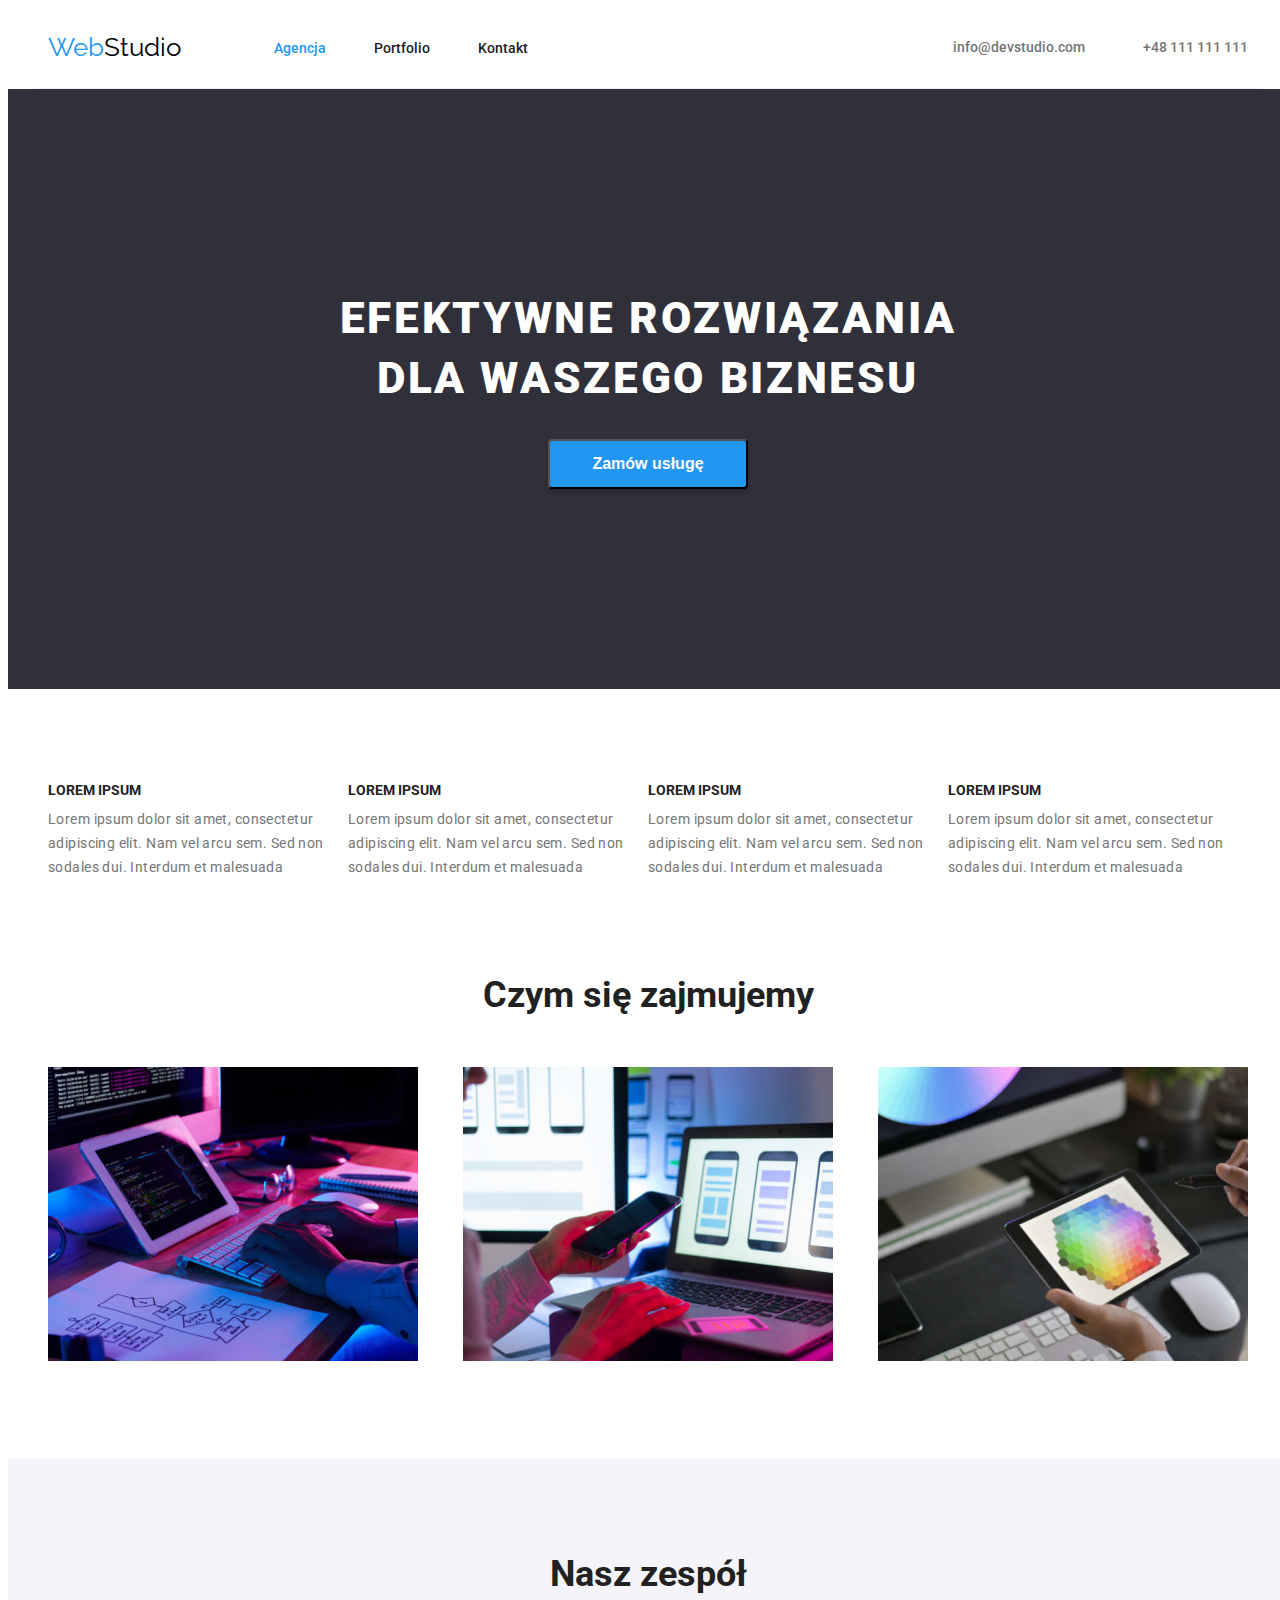
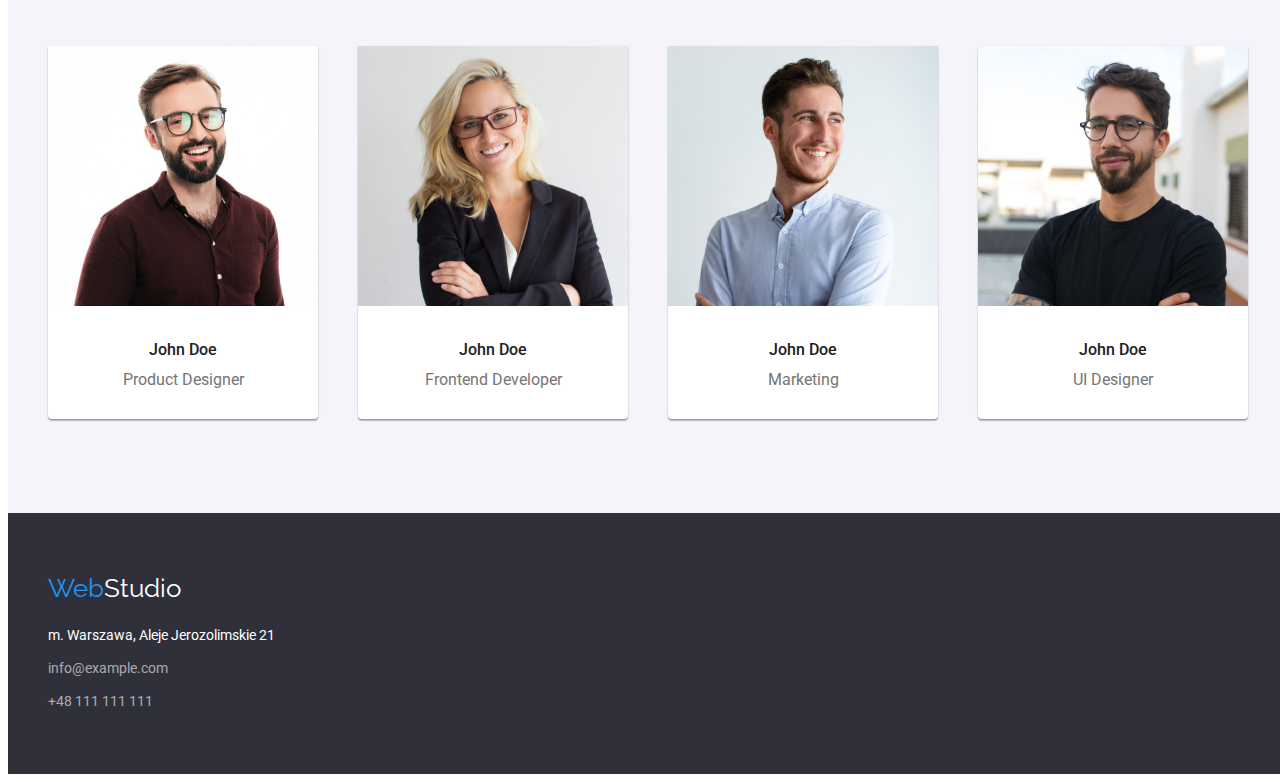
==== commit fe452e66: "New styles added" ====
--- a/index.html
+++ b/index.html
@@ -196,7 +196,6 @@
         <a class="contact-links-footer" href="mailto:info@example.com"
           >info@example.com</a
         >
-
         <a class="contact-links-footer" href="tel:+48111111111"
           >+48 111 111 111</a
         >
--- a/css/index.css
+++ b/css/index.css
@@ -11,10 +11,6 @@
   --hover-color: #2196f3;
 }
 
-a.contact-links-footer[href="tel:+48111111111"] {
-  margin-bottom: 60px;
-}
-
 a.contact-links-footer[href="mailto:info@example.com"] {
   margin-bottom: 9px;
 }
@@ -84,16 +80,25 @@
 }
 
 .filter {
-  margin: 94px 0 34px 0;
+  display: flex;
+  margin: 0 auto;
   justify-content: center;
+  column-gap: 8px;
+  padding-top: 94px;
+  padding-bottom: 50px;
 }
 
 .filter-button {
   background: #f5f4fa;
+  font-family: "Roboto";
   font-weight: 500;
   font-size: 16px;
+  color: #212121;
   line-height: 1.62;
+  letter-spacing: 0.03em;
   border-radius: 4px;
+  border: 2px solid #f5f4fa;
+  padding: 6px 22px;
 }
 
 .filter-button:active {
@@ -101,6 +106,7 @@
   color: #ffffff;
   filter: drop-shadow(0px 4px 4px rgba(0, 0, 0, 0.25))
     drop-shadow(0px 4px 4px rgba(0, 0, 0, 0.25));
+  border-color: var(--hover-color);
 }
 
 .filter-button:focus {
@@ -108,6 +114,7 @@
   color: #ffffff;
   filter: drop-shadow(0px 4px 4px rgba(0, 0, 0, 0.25))
     drop-shadow(0px 4px 4px rgba(0, 0, 0, 0.25));
+  border-color: var(--hover-color);
 }
 
 .filter-button:hover {
@@ -116,24 +123,24 @@
   filter: drop-shadow(0px 4px 4px rgba(0, 0, 0, 0.25))
     drop-shadow(0px 4px 4px rgba(0, 0, 0, 0.25));
   cursor: pointer;
+  border-color: var(--hover-color);
 }
 
 .foot {
   display: flex;
   flex-direction: column;
   align-items: flex-start;
-  padding: 0 15px;
+  padding: 60px 15px;
 }
 
 .head {
   display: flex;
   justify-content: space-between;
-
+  align-items: center;
+  border-bottom: 1px solid #ececec;
   flex-wrap: wrap;
-}
-
-.header-border {
-  border-bottom: 1px solid #ececec;
+  padding-top: 24px;
+  padding-bottom: 25px;
 }
 
 .hero {
@@ -212,6 +219,7 @@
   justify-content: space-between;
   max-width: 492px;
   flex-wrap: wrap;
+  align-items: center;
 }
 
 .lorem-list {
@@ -230,9 +238,21 @@
 }
 
 .navigation {
-  margin: 32px 0;
   width: 254px;
   justify-content: space-between;
+}
+
+.projects {
+  display: flex;
+  flex-wrap: wrap;
+  gap: 30px;
+  padding-bottom: 94px;
+  justify-content: space-between;
+}
+
+.projects-box {
+  padding: 19px 23px;
+  border: 1px solid #eeeeee;
 }
 
 .projects-descriptions {
@@ -285,7 +305,7 @@
   font-size: 26px;
   line-height: 1.2;
   text-decoration: none;
-  margin: 60px 0 20px 0;
+  margin-bottom: 20px;
 }
 
 .webstudio {
@@ -293,5 +313,5 @@
   font-size: 26px;
   line-height: 1.2;
   text-decoration: none;
-  margin: 24px 93px 25px 0;
-}
+  margin-right: 93px;
+}
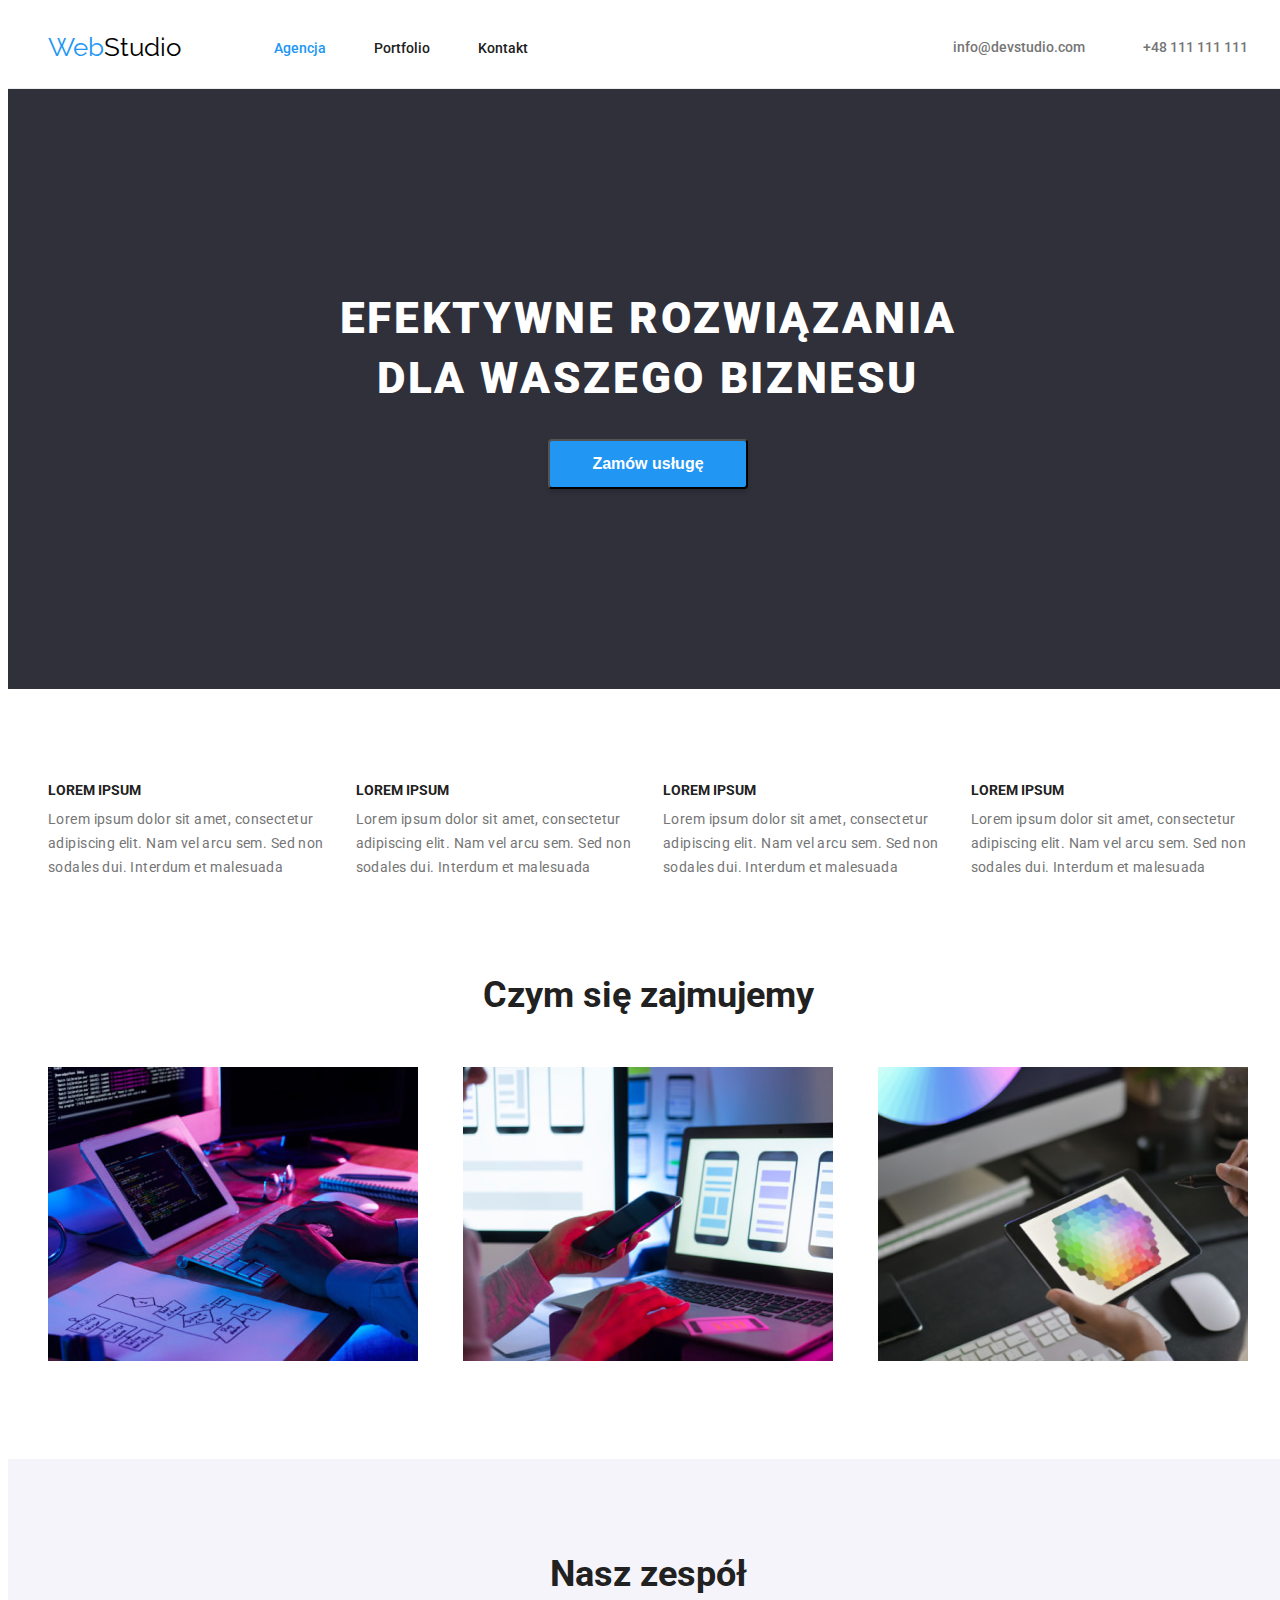
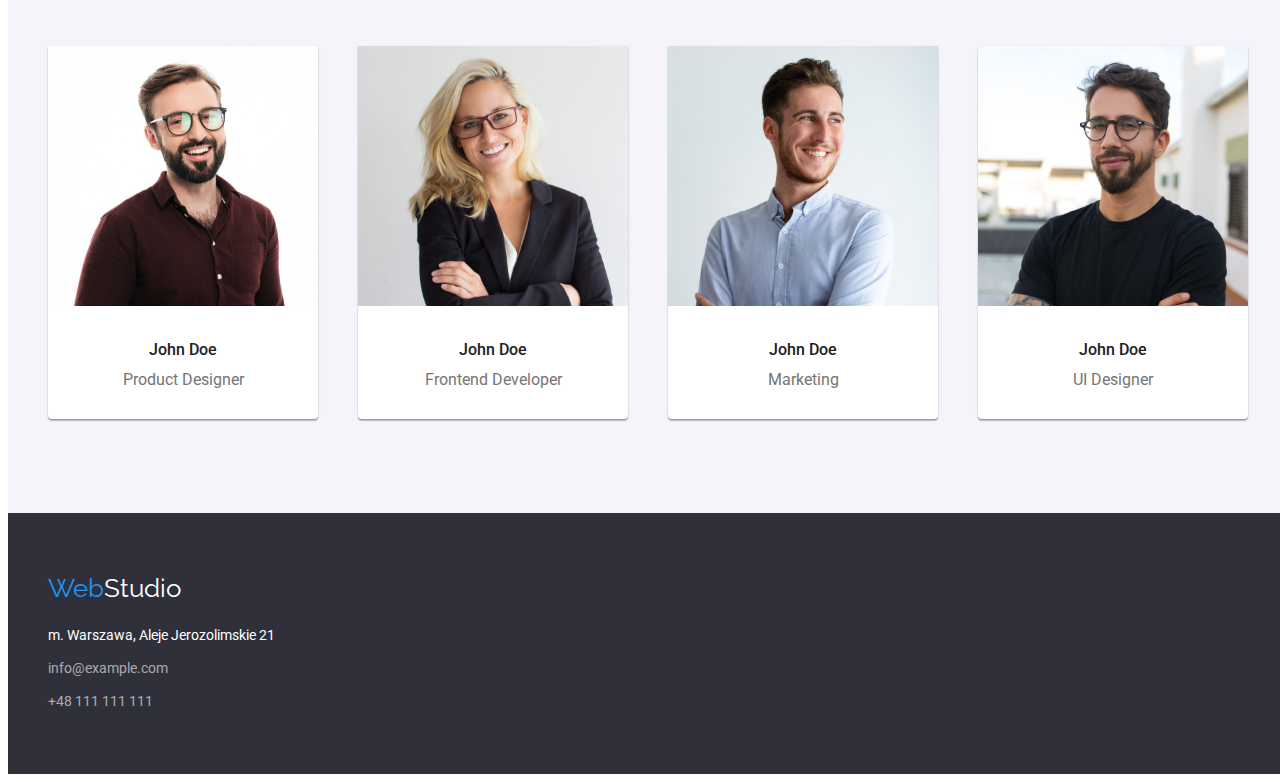
==== commit f8336d75: "All files debugged" ====
--- a/index.html
+++ b/index.html
@@ -9,24 +9,19 @@
     />
     <link
       rel="stylesheet"
-      href="node_modules/modern-normalize/modern-normalize.css"
+      href="https://cdnjs.cloudflare.com/ajax/libs/modern-normalize/1.1.0/modern-normalize.min.css"
+      integrity="sha512-wpPYUAdjBVSE4KJnH1VR1HeZfpl1ub8YT/NKx4PuQ5NmX2tKuGu6U/JRp5y+Y8XG2tV+wKQpNHVUX03MfMFn9Q=="
+      crossorigin="anonymous"
+      referrerpolicy="no-referrer"
     />
     <link rel="stylesheet" href="css/index.css" />
-    <style>
-      body {
-        font-family: "Roboto", sans-serif;
-        color: #212121;
-        background: #ffffff;
-        width: 100%;
-      }
-    </style>
     <meta charset="UTF-8" />
     <meta http-equiv="X-UA-Compatible" content="IE=edge" />
     <meta name="viewport" content="width=device-width, initial-scale=1.0" />
     <title>Studio</title>
   </head>
   <body>
-    <header>
+    <header style="border-bottom: 1px solid #ececec">
       <div class="container head">
         <nav class="logo-navigation">
           <a class="webstudio" href="index.html"
--- a/css/index.css
+++ b/css/index.css
@@ -23,6 +23,13 @@
   background: #2f303a;
 }
 
+body {
+  font-family: "Roboto", sans-serif;
+  color: #212121;
+  background: #ffffff;
+  width: 100%;
+}
+
 .card-staff {
   background: #ffffff;
   box-shadow: 0px 1px 3px rgba(0, 0, 0, 0.12), 0px 1px 1px rgba(0, 0, 0, 0.14),
@@ -137,7 +144,6 @@
   display: flex;
   justify-content: space-between;
   align-items: center;
-  border-bottom: 1px solid #ececec;
   flex-wrap: wrap;
   padding-top: 24px;
   padding-bottom: 25px;
@@ -198,6 +204,14 @@
   display: flex;
 }
 
+ul.list li a:hover {
+  color: var(--hover-color);
+}
+
+.list li a:focus {
+  color: var(--hover-color);
+}
+
 .list.navigation li a {
   font-weight: 500;
   font-size: 14px;
@@ -206,11 +220,11 @@
   text-decoration: none;
 }
 
-.list li a:hover {
-  color: var(--hover-color);
-}
-
-.list li a:focus {
+.list.navigation li a:focus {
+  color: var(--hover-color);
+}
+
+.list.navigation li a:hover {
   color: var(--hover-color);
 }
 
@@ -223,7 +237,7 @@
 }
 
 .lorem-list {
-  justify-content: space-between;
+  column-gap: 30px;
 }
 
 .main-heading {
@@ -297,7 +311,18 @@
   line-height: 1.71;
   color: #757575;
   letter-spacing: 0.03em;
-  column-gap: 30px;
+}
+
+ul.list.projects li img {
+  display: block;
+}
+
+.webstudio {
+  font-family: "Raleway", sans-serif;
+  font-size: 26px;
+  line-height: 1.2;
+  text-decoration: none;
+  margin-right: 93px;
 }
 
 .webstudio-foot {
@@ -307,11 +332,3 @@
   text-decoration: none;
   margin-bottom: 20px;
 }
-
-.webstudio {
-  font-family: "Raleway", sans-serif;
-  font-size: 26px;
-  line-height: 1.2;
-  text-decoration: none;
-  margin-right: 93px;
-}
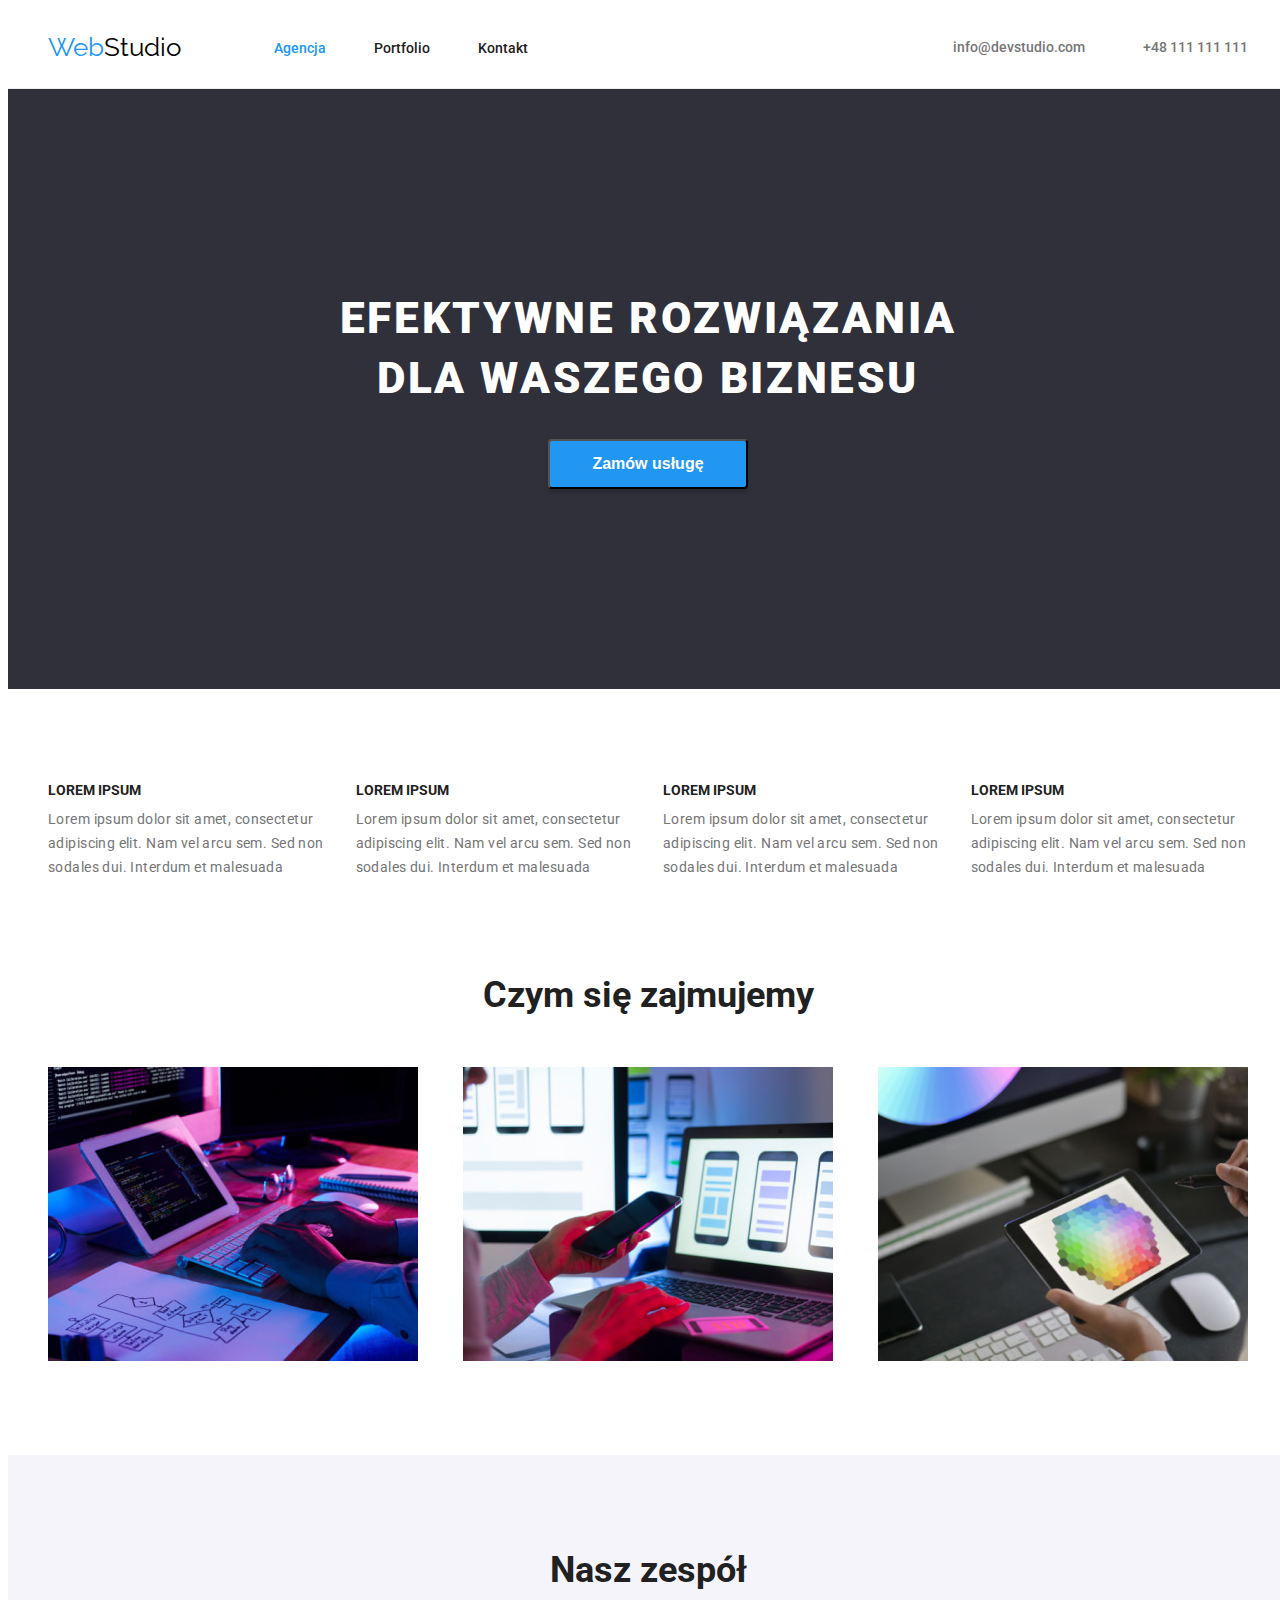
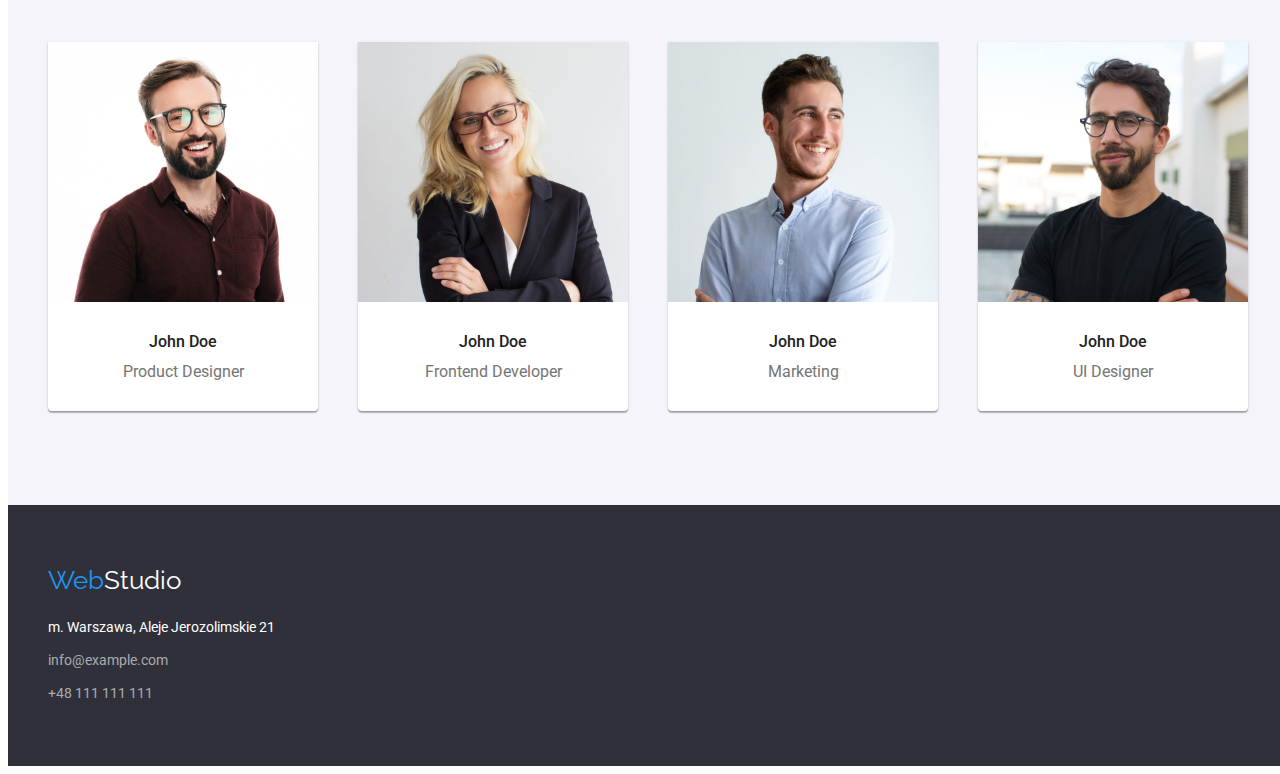
==== commit b9e3d77c: "Styles moved from HTML to CSS" ====
--- a/index.html
+++ b/index.html
@@ -21,16 +21,16 @@
     <title>Studio</title>
   </head>
   <body>
-    <header style="border-bottom: 1px solid #ececec">
+    <header class="header-line">
       <div class="container head">
         <nav class="logo-navigation">
           <a class="webstudio" href="index.html"
-            ><span style="color: #2196f3">Web</span
-            ><span style="color: #000000">Studio</span></a
+            ><span class="logo-web">Web</span
+            ><span class="logo-studio-head">Studio</span></a
           >
           <ul class="list navigation">
             <li>
-              <a style="color: var(--hover-color)" href="index.html">Agencja</a>
+              <a class="agency-active" href="index.html">Agencja</a>
             </li>
             <li>
               <a href="portfolio.html">Portfolio</a>
@@ -129,7 +129,7 @@
         </div>
       </section>
       <!-- Nasz zespół -->
-      <section style="background-color: #f5f4fa">
+      <section class="background-staff">
         <div class="container section activity">
           <h2 class="secondary-heading">Nasz zespół</h2>
           <ul class="list">
@@ -180,8 +180,8 @@
     <footer class="background-dark">
       <div class="container foot">
         <a class="webstudio-foot" href="index.html">
-          <span style="color: #2196f3">Web</span
-          ><span style="color: #ffffff">Studio</span></a
+          <span class="logo-web">Web</span
+          ><span class="logo-studio-foot">Studio</span></a
         >
 
         <address class="city-street">
--- a/css/index.css
+++ b/css/index.css
@@ -23,6 +23,10 @@
   background: #2f303a;
 }
 
+.background-staff {
+  background: #f5f4fa;
+}
+
 body {
   font-family: "Roboto", sans-serif;
   color: #212121;
@@ -147,6 +151,10 @@
   flex-wrap: wrap;
   padding-top: 24px;
   padding-bottom: 25px;
+}
+
+.header-line {
+  border-bottom: 1px solid #ececec;
 }
 
 .hero {
@@ -174,6 +182,10 @@
   margin-bottom: 200px;
 }
 
+img {
+  display: block;
+}
+
 .john-doe {
   font-weight: 500;
   font-size: 16px;
@@ -220,6 +232,11 @@
   text-decoration: none;
 }
 
+.list.navigation li a[class="portfolio-active"],
+.list.navigation li a[class="agency-active"] {
+  color: var(--hover-color);
+}
+
 .list.navigation li a:focus {
   color: var(--hover-color);
 }
@@ -236,6 +253,17 @@
   align-items: center;
 }
 
+.logo-web {
+  color: var(--hover-color);
+}
+
+.logo-studio-foot {
+  color: #ffffff;
+}
+
+.logo-studio-head {
+  color: #000000;
+}
 .lorem-list {
   column-gap: 30px;
 }
@@ -266,7 +294,9 @@
 
 .projects-box {
   padding: 19px 23px;
-  border: 1px solid #eeeeee;
+  border-bottom: 1px solid #eeeeee;
+  border-left: 1px solid #eeeeee;
+  border-right: 1px solid #eeeeee;
 }
 
 .projects-descriptions {
@@ -313,10 +343,6 @@
   letter-spacing: 0.03em;
 }
 
-ul.list.projects li img {
-  display: block;
-}
-
 .webstudio {
   font-family: "Raleway", sans-serif;
   font-size: 26px;
